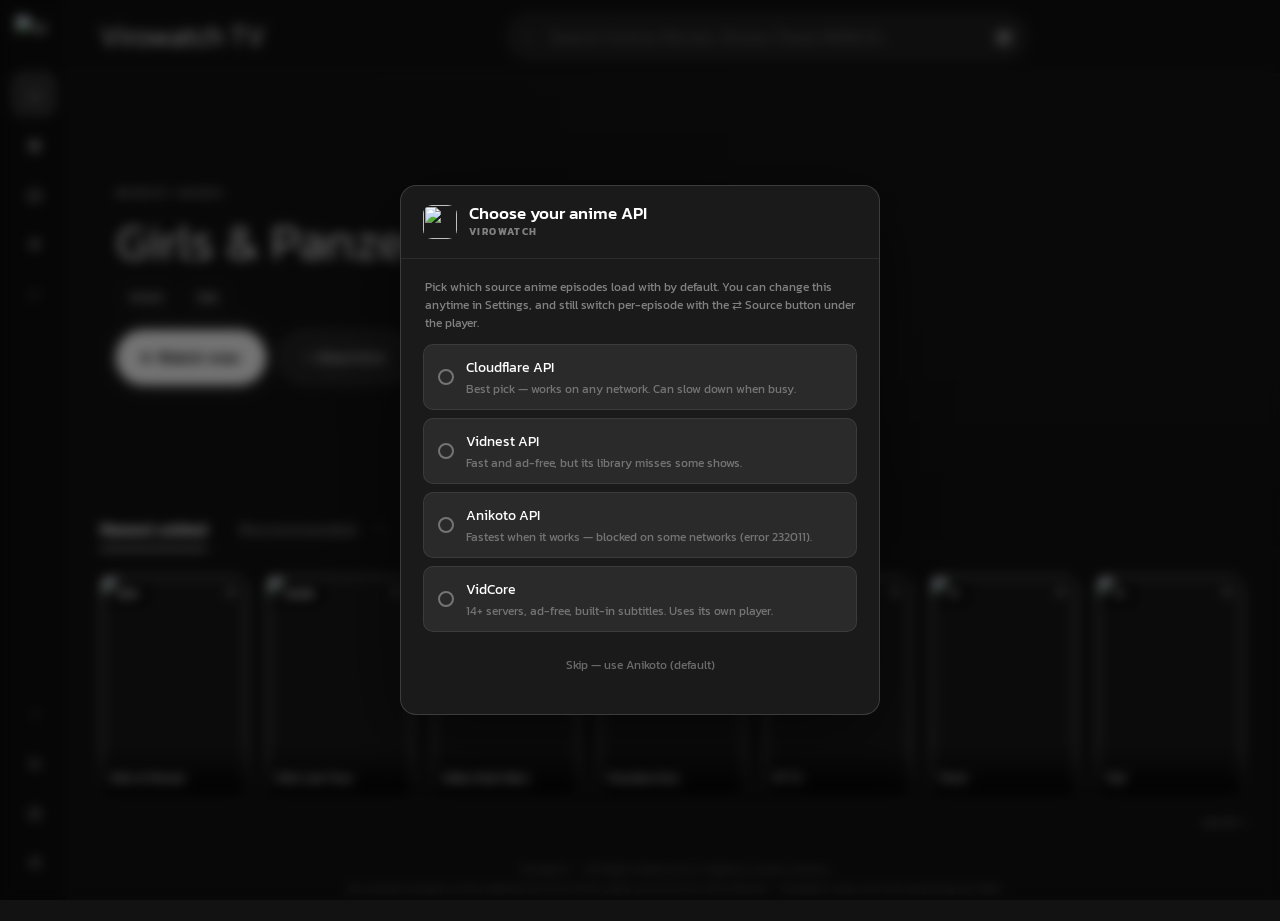
==== tv.html @ f3f5892b "Add files via upload" ====
<!doctype html>
<html lang="en">
    <head>
        <meta charset="UTF-8" />
        <meta name="referrer" content="no-referrer" />
        <meta name="viewport" content="width=device-width, initial-scale=1.0" />
        <title>Virowatch TV</title>
        <meta name="description" content="Watch anime, movies, and shows free — no signup. Stream everything in one place." />
        <meta property="og:type" content="website" />
        <meta property="og:site_name" content="Virowatch" />
        <meta property="og:title" content="Virowatch TV" />
        <meta property="og:description" content="Watch anime, movies, and shows free — no signup. Stream everything in one place." />
        <meta property="og:image" content="https://i.ibb.co/HfcvRBMD/virowatch-discord-icon-512.png" />
        <meta property="og:url" content="https://virowatch.ddns.net/" />
        <meta name="theme-color" content="#121212" />
        <meta name="twitter:card" content="summary" />
        <meta name="twitter:title" content="Virowatch TV" />
        <meta name="twitter:description" content="Watch anime, movies, and shows free — no signup. Stream everything in one place." />
        <meta name="twitter:image" content="https://i.ibb.co/HfcvRBMD/virowatch-discord-icon-512.png" />
        <link rel="icon" href="https://i.ibb.co/HfcvRBMD/virowatch-discord-icon-512.png" />
        <link id="themeStylesheet" rel="stylesheet" href="virostyle.css" />
        <link rel="stylesheet" href="stylegui.css?v=8" />
        <script>
            (function () {
                var link = document.getElementById("themeStylesheet");
                if (!link) return;
                // TV build: desktop styles only — mobile variants make no sense
                // on a TV, and "auto" must never pick the mobile stylesheet.
                var THEME_HREF = {
                    auto: null,
                    "desktop-dark": "virostyle.css",
                    "desktop-light": "virostyle-light.css",
                    "mobile-dark": "virostyle.css",
                    "mobile-light": "virostyle-light.css",
                };
                function resolveHref(key) {
                    if (key === "auto") return "virostyle.css";
                    // If it's a built-in key, map it to the file. Otherwise, treat it as a custom file path from the Style GUI.
                    return THEME_HREF[key] !== undefined
                        ? THEME_HREF[key]
                        : key;
                }
                var saved = localStorage.getItem("theme");
                if (!saved) {
                    saved = "auto";
                    localStorage.setItem("theme", saved);
                }
                link.href = resolveHref(saved);
                // Home UI reads this to pick light/dark design tokens
                document.documentElement.setAttribute(
                    "data-vw-theme",
                    link.getAttribute("href") || "",
                );
                // TV build: remote navigation is the only mode — no detection
                // popup, no session-only auto-detection. tv-nav.js reads this.
                localStorage.setItem("vw_tv", "1");
            })();
        </script>
        <link
            rel="icon"
            href="https://i.ibb.co/HfcvRBMD/virowatch-discord-icon-512.png"
            type="image/png"
        />
        <link
            href="https://fonts.googleapis.com/css2?family=Kanit:wght@100;300;400;500;700&family=Rajdhani:wght@300;500;700&display=swap"
            rel="stylesheet"
        />
        <link rel="stylesheet" href="virohome.css?v=13" />
        <link rel="stylesheet" href="custom-player.css?v=4" />
        <link rel="stylesheet" href="vitv.css" />
    </head>
    <body class="vw-tv">
        <!-- ── Settings popup (replaces the old slide-in sidebar) ── -->
        <div id="vwSettings" class="vws-overlay" aria-hidden="true">
            <div
                class="vws-modal"
                role="dialog"
                aria-modal="true"
                aria-label="Settings"
            >
                <div class="vws-header">
                    <img
                        src="https://i.ibb.co/HfcvRBMD/virowatch-discord-icon-512.png"
                        alt=""
                        class="vws-logo"
                    />
                    <div>
                        <div class="vws-title">Settings</div>
                        <div class="vws-sub">Virowatch</div>
                    </div>
                    <button
                        id="vwSettingsClose"
                        type="button"
                        class="vws-close"
                        aria-label="Close"
                    >
                        ×
                    </button>
                </div>
                <nav class="vws-body" id="vwSettingsNav">
                    <div class="vws-section">
                        <span class="app-sidebar-theme-label"
                            >🎨 Appearance</span
                        >
                        <div class="sg-search-wrap">
                            <svg
                                class="sg-search-icon"
                                viewBox="0 0 20 20"
                                fill="none"
                                xmlns="http://www.w3.org/2000/svg"
                            >
                                <circle
                                    cx="8.5"
                                    cy="8.5"
                                    r="5.5"
                                    stroke="currentColor"
                                    stroke-width="1.6"
                                />
                                <line
                                    x1="13"
                                    y1="13"
                                    x2="16.5"
                                    y2="16.5"
                                    stroke="currentColor"
                                    stroke-width="1.6"
                                    stroke-linecap="round"
                                />
                            </svg>
                            <input
                                type="text"
                                id="sgSearch"
                                class="sg-search"
                                placeholder="Search styles…"
                                autocomplete="off"
                                spellcheck="false"
                            />
                        </div>
                        <div id="sgGrid" class="sg-grid"></div>
                    </div>
                    <div class="vws-section">
                        <span class="app-sidebar-theme-label">Custom CSS</span>
                        <input
                            type="file"
                            id="app-custom-css-file"
                            accept=".css,text/css"
                            class="app-custom-css-file-input"
                            hidden
                        />
                        <button
                            type="button"
                            id="app-import-css-btn"
                            class="app-sidebar-import-btn"
                        >
                            Import CSS file
                        </button>
                        <div
                            id="app-custom-css-list"
                            class="app-sidebar-custom-list"
                        ></div>
                    </div>
                    <div class="vws-section">
                        <span class="app-sidebar-theme-label"
                            >▶ Anime API</span
                        >
                        <div class="vws-api-hint">
                            Which source anime episodes load with by default.
                            You can still switch per-episode with the buttons
                            under the player.
                        </div>
                        <div class="vws-api-list" id="vwApiList">
                            <button
                                type="button"
                                class="vws-api-opt"
                                data-api="cloudflare"
                            >
                                <span class="vws-api-radio"></span>
                                <span class="vws-api-text">
                                    <span class="vws-api-name"
                                        >Cloudflare API</span
                                    >
                                    <span class="vws-api-desc"
                                        >Best pick — works on any network. Can
                                        slow down when busy.</span
                                    >
                                </span>
                            </button>
                            <button
                                type="button"
                                class="vws-api-opt"
                                data-api="vidnest"
                            >
                                <span class="vws-api-radio"></span>
                                <span class="vws-api-text">
                                    <span class="vws-api-name"
                                        >Vidnest API</span
                                    >
                                    <span class="vws-api-desc"
                                        >Fast and ad-free, but its library
                                        misses some shows.</span
                                    >
                                </span>
                            </button>
                            <button
                                type="button"
                                class="vws-api-opt"
                                data-api="anikoto"
                            >
                                <span class="vws-api-radio"></span>
                                <span class="vws-api-text">
                                    <span class="vws-api-name"
                                        >Anikoto API</span
                                    >
                                    <span class="vws-api-desc"
                                        >Fastest when it works — blocked on
                                        some networks (error 232011).</span
                                    >
                                </span>
                            </button>
                        </div>
                    </div>
                    <div class="vws-section">
                        <span class="app-sidebar-theme-label"
                            >📡 Live sports</span
                        >
                        <label class="vws-toggle-row" for="pitsportAutoToggle">
                            <span class="vws-toggle-text">
                                <span class="vws-toggle-title"
                                    >Auto-load PitSport</span
                                >
                                <span class="vws-toggle-sub"
                                    >Fetch live sports on startup. Off = loads
                                    the first time you open PitSport
                                    Live.</span
                                >
                            </span>
                            <input
                                type="checkbox"
                                id="pitsportAutoToggle"
                                class="vws-switch"
                            />
                        </label>
                    </div>
                    <div class="vws-section">
                        <span class="app-sidebar-theme-label"
                            >▸ Continue watching</span
                        >
                        <label class="vws-toggle-row" for="cwCountInput">
                            <span class="vws-toggle-text">
                                <span class="vws-toggle-title"
                                    >Items in the rail</span
                                >
                                <span class="vws-toggle-sub"
                                    >How many Continue watching entries the
                                    left rail shows. Default is
                                    3.</span
                                >
                            </span>
                            <input
                                type="number"
                                id="cwCountInput"
                                class="vws-num"
                                min="1"
                                step="1"
                            />
                        </label>
                        <label class="vws-toggle-row" for="autoResumeToggle">
                            <span class="vws-toggle-text">
                                <span class="vws-toggle-title"
                                    >Resume where you left off</span
                                >
                                <span class="vws-toggle-sub"
                                    >Opening a title you've watched before
                                    (search, grids, watchlist) jumps straight
                                    back to your last episode instead of
                                    episode 1.</span
                                >
                            </span>
                            <input
                                type="checkbox"
                                id="autoResumeToggle"
                                class="vws-switch"
                            />
                        </label>
                    </div>
                    <div class="vws-section">
                        <span class="app-sidebar-theme-label"
                            >⚗️ Experimental</span
                        >
                        <label class="vws-toggle-row" for="epGridToggle">
                            <span class="vws-toggle-text">
                                <span class="vws-toggle-title"
                                    >Episode block grid</span
                                >
                                <span class="vws-toggle-sub"
                                    >Shows with 30+ episodes show episodes as
                                    #1 #2… blocks instead of names, so you can
                                    jump to a specific one faster.
                                    Experimental.</span
                                >
                            </span>
                            <input
                                type="checkbox"
                                id="epGridToggle"
                                class="vws-switch"
                            />
                        </label>
                    </div>
                    <div class="vws-section">
                        <span class="app-sidebar-theme-label"
                            >📺 TV mode</span
                        >
                        <label class="vws-toggle-row" for="tvModeToggle">
                            <span class="vws-toggle-text">
                                <span class="vws-toggle-title"
                                    >Remote navigation (TV / console)</span
                                >
                                <span class="vws-toggle-sub"
                                    >Arrows move the highlight, OK selects.
                                    Hold any button ~4 seconds to reset back
                                    to the home page if you get stuck.</span
                                >
                            </span>
                            <input
                                type="checkbox"
                                id="tvModeToggle"
                                class="vws-switch"
                            />
                        </label>
                    </div>
                    <div class="vws-section">
                        <span class="app-sidebar-theme-label">Links</span>
                        <a
                            href="https://discord.gg/jdKvsPWNme"
                            target="_blank"
                            rel="noopener"
                            class="app-sidebar-import-btn app-sidebar-content-request"
                        >
                            <span
                                class="app-sidebar-btn-icon"
                                aria-hidden="true"
                            >
                                <img
                                    src="https://i.ibb.co/HfcvRBMD/virowatch-discord-icon-512.png"
                                    alt=""
                                />
                            </span>
                            <span class="app-sidebar-btn-text"
                                >Content Request</span
                            >
                        </a>
                        <button
                            onclick="refreshPage()"
                            type="button"
                            class="app-sidebar-import-btn"
                        >
                            Hard Refresh
                        </button>
                        <div class="bottom-text">
                            Press if New Content doesnt show up
                        </div>
                        <script>
                            function refreshPage() {
                                window.location.reload(true);
                            }
                        </script>
                    </div>
                    <div class="vws-section vws-legal">
                        <span class="app-sidebar-theme-label"
                            >⚖ Legal &amp; contact</span
                        >
                        <p class="vws-legal-text">
                            Virowatch does not host, own, upload or store any
                            of the content shown on this site. All media is
                            provided and hosted by third-party services, and
                            all metadata (titles, posters, descriptions) comes
                            from public APIs such as AniList and TMDB.
                            Virowatch has no control over, and assumes no
                            responsibility for, content hosted by those
                            third parties.
                        </p>
                        <p class="vws-legal-text">
                            Copyright holders: if you believe content
                            accessible through this site infringes your
                            rights and want it removed (DMCA / takedown
                            requests), or for any other legal inquiry,
                            contact us and we will respond as soon as
                            possible.
                        </p>
                        <a
                            href="mailto:Virowatch19@inbox.lv?subject=Takedown%20request"
                            class="app-sidebar-import-btn vws-legal-mail"
                        >
                            <span
                                class="app-sidebar-btn-icon"
                                aria-hidden="true"
                            >✉</span
                            >
                            <span class="app-sidebar-btn-text"
                                >Virowatch19@inbox.lv</span
                            >
                        </a>
                        <div class="bottom-text">
                            Takedown &amp; copyright contact — include the
                            title and a link to the content in question.
                        </div>
                    </div>
                    <!-- watchlist.js appends its Watchlist section here -->
                </nav>
            </div>
        </div>

        <!-- ── Slim rail — hover to expand; continue watching lives here ── -->
        <nav class="rail">
            <div class="rail-brand" id="railBrand">
                <img
                    src="https://i.ibb.co/HfcvRBMD/virowatch-discord-icon-512.png"
                    alt="Virowatch"
                />
                <span class="rail-label">Virowatch</span>
            </div>
            <button
                class="rail-item active"
                id="railHomeBtn"
                data-rail-id="home"
                type="button"
                title="Home"
            >
                <span class="icon">⌂</span
                ><span class="rail-label">Home</span>
            </button>
            <button
                class="rail-item"
                data-cat="lunora"
                type="button"
                title="Movies"
            >
                <span class="icon">▣</span
                ><span class="rail-label">Movies</span>
            </button>
            <button
                class="rail-item"
                data-cat="shows"
                type="button"
                title="TV Shows"
            >
                <span class="icon">▤</span
                ><span class="rail-label">TV Shows</span>
            </button>
            <button
                class="rail-item"
                data-cat="anime"
                type="button"
                title="Anime"
            >
                <span class="icon">❋</span
                ><span class="rail-label">Anime</span>
            </button>
            <button
                class="rail-item"
                id="railWatchlistBtn"
                data-rail-id="watchlist"
                type="button"
                title="Watchlist"
            >
                <span class="icon">✓</span
                ><span class="rail-label">Watchlist</span>
            </button>

            <!-- continue watching (filled by virohome.js) -->
            <div class="rail-cw" id="railCw" style="display: none">
                <div class="rail-cw-head">
                    <span class="rail-label">Continue watching</span>
                    <span class="collapsed-icon">▶</span>
                </div>
                <div class="rail-cw-items" id="railCwItems"></div>
            </div>

            <div class="rail-spacer"></div>
            <button
                class="rail-item"
                id="railAniListBtn"
                type="button"
                title="AniList account"
            >
                <span class="icon" id="railAniListIcon">◍</span
                ><span class="rail-label" id="railAniListLabel">AniList</span>
            </button>
            <button
                class="rail-item"
                id="railSettingsBtn"
                type="button"
                title="Settings &amp; themes"
            >
                <span class="icon">⚙</span
                ><span class="rail-label">Settings &amp; themes</span>
            </button>
        </nav>

        <div class="main">
            <!-- ── Sticky header ── -->
            <header class="header">
                <span class="brand" id="headerBrand">Virowatch TV</span>
                <div class="search-area">
                    <div class="search-field">
                        <span class="glass">⌕</span>
                        <input
                            type="text"
                            id="searchInput"
                            placeholder="Search Anime, Movies, Shows, Paste IMDB ID..."
                        />
                        <button
                            id="searchClear"
                            class="search-clear-btn"
                            type="button"
                            aria-label="Clear search"
                        >
                            ×
                        </button>
                    </div>
                </div>
            </header>

            <!-- ── Home: hero (featured = newest #1) + newest grid + live sports ── -->
            <div id="hero">
                <section class="hero" id="heroBanner">
                    <div class="hero-art" id="heroArt"></div>
                    <div class="hero-scrim"></div>
                    <div class="hero-content">
                        <span class="hero-kicker">Newest added</span>
                        <h1 class="hero-title" id="heroTitle"></h1>
                        <div class="hero-tags" id="heroTags"></div>
                        <div class="hero-actions">
                            <button
                                class="btn-primary"
                                id="heroWatchBtn"
                                type="button"
                            >
                                ▶ Watch now
                            </button>
                            <button
                                class="btn-ghost"
                                id="heroWlBtn"
                                type="button"
                            >
                                + Watchlist
                            </button>
                        </div>
                    </div>
                </section>

                <div class="home-toggle" id="homeToggle">
                    <button type="button" class="home-tab active" data-tab="newest">Newest added</button>
                    <button type="button" class="home-tab" data-tab="recommended">Recommended</button>
                </div>
                <div class="home-slider" id="homeSlider">
                    <section class="home-section newest-section" data-panel="newest">
                        <div id="newestAddedList" class="poster-grid"></div>
                    </section>
                    <section class="home-section recommended-section" data-panel="recommended">
                        <div id="recommendedList" class="poster-grid">
                            <p style="grid-column:1/-1;text-align:center;padding:40px 0;opacity:.45;">Recommendation engine coming next — your watchlist + history will power it.</p>
                        </div>
                    </section>
                </div>
                <div style="display:flex;justify-content:flex-end;padding:8px 32px 0;">
                    <a class="more" id="newestSeeAll" style="font-size:12px;color:var(--vw-muted);cursor:pointer;">see all →</a>
                </div>

                <!-- Airing soon strip (filled by airing.js from AniList) -->
                <section
                    class="sports airing"
                    id="airingStrip"
                    style="display: none"
                ></section>

                <!-- Live sports strip (filled by virohome.js from PitSport) -->
                <section
                    class="sports"
                    id="sportsStrip"
                    style="display: none"
                ></section>
            </div>

            <div
                id="categoryNavBar"
                class="category-nav-bar"
                style="display: none"
            >
                <button class="cat-nav-btn" data-cat="lunora">Movies</button>
                <button class="cat-nav-btn" data-cat="shows">TV Shows</button>
                <button class="cat-nav-btn" data-cat="anime">Anime</button>
            </div>

            <div
                class="movie-list-wrapper"
                id="movieListWrapper"
                style="display: none"
            >
                <div class="movie-list" id="movieList"></div>
            </div>

            <div
                class="episode-container"
                id="episodeContainer"
                style="display: none"
            >
                <!-- Modal header: back · title · dubbed -->
                <div class="modal-header">
                    <a href="#" class="modal-back-btn" id="backToCategory"
                        >← Back</a
                    >
                    <span id="nowPlayingTitle" class="modal-title"></span>
                    <div class="modal-header-actions">
                        <a
                            href="#"
                            class="button"
                            id="popOutBtn"
                            title="Pop out — keep watching in a floating window while you browse"
                            >⧉ Pop out</a
                        >
                        <a href="#" class="button dubbed-toggle">Dubbed</a>
                    </div>
                </div>
                <!-- Modal body: video player + episode sidebar -->
                <div class="modal-body">
                    <div class="player">
                        <div id="videoSpinner" class="spinner"></div>
                        <iframe
                            id="videoPlayer"
                            src="about:blank"
                            allowfullscreen
                            allow="autoplay; fullscreen; encrypted-media; picture-in-picture"
                            class="fade-out"
                        ></iframe>
                        <div class="player-controls">
                            <a href="#" class="button" id="prevEpisode"
                                >← Prev</a
                            >
                            <a href="#" class="button" id="nextEpisode"
                                >Next →</a
                            >
                            <div id="downloadContainer"></div>
                        </div>
                    </div>
                    <div class="sidebar" id="episodeSidebar">
                        <div id="seasonSelectorContainer"></div>
                        <div id="episodeListContainer"></div>
                    </div>
                </div>
            </div>

            <!-- ── Footer disclaimer ── -->
            <footer class="footer">
                Virowatch — All Rights Reserved to Original content Authors<br />All
                content hosted on this website are from third-party sources
                from the internet - Virowatch does not host anything by itself.
            </footer>
        </div>

        <script src="pitsport-live.js?v=3"></script>
        <script src="stylegui.js"></script>
        <script src="shows.js"></script>
        <script src="anime.js"></script>
        <script src="lunora-loader.js"></script>
        <script src="recommendations.js?v=1"></script>
        <script src="content.js?v=18"></script>
        <script src="custom-player-ui.js?v=7"></script>
        <script src="anikoto-loader.js?v=10"></script>
        <script src="vidnest-loader.js?v=14"></script>
        <script src="megaplay-backup.js?v=25"></script>
        <script src="popout-player.js?v=1"></script>
        <script src="deeplink.js" defer></script>
        <script src="iptv.js?v=3"></script>
        <script src="rumble-party.js?v=1"></script>
        <script src="sidebar.js?v=5"></script>
        <script src="anime-api.js?v=5"></script>
        <script src="rumble-source.js?v=1"></script>
        <script src="watchlist.js?v=4"></script>
        <script src="anilist.js?v=4"></script>
        <script src="virohome.js?v=7"></script>
        <script src="hover-info.js?v=2"></script>
        <script src="airing.js?v=4"></script>
        <script src="randomizer.js?v=4"></script>
        <script src="history.js?v=1"></script>
        <script src="watchparty.js?v=4"></script>
        <script src="comments.js?v=8"></script>
        <script src="social.js?v=17"></script>
        <script src="tv-nav.js?v=6"></script>
    </body>
</html>
---- virostyle.css ----
﻿/* === Virowatch Desktop - Dark mode (Restored Colors) === */
.bottom-text {
    margin-bottom: 20px;
    text-align: center;
    opacity: 0.7;
    font-size: 14px;
}
* {
    margin: 0;
    padding: 0;
    box-sizing: border-box;
    font-family: "Kanit", sans-serif;
}

body {
    background-color: #121212;
    color: #eaeaea;
    overflow-x: hidden;
    line-height: 1.6;
}

/* === Scrollbar Styling === */
::-webkit-scrollbar {
    width: 8px;
    height: 8px;
}
::-webkit-scrollbar-thumb {
    background: #555;
    border-radius: 4px;
}
::-webkit-scrollbar-track {
    background: #1a1a1a;
}

.episode-container {
    overflow: visible;
}

/* === Category Nav Bar === */
.category-nav-bar {
    display: flex;
    gap: 8px;
    flex-wrap: wrap;
    margin-bottom: 16px;
}
.cat-nav-btn {
    padding: 7px 18px;
    border-radius: 99px;
    border: 1px solid rgba(255, 255, 255, 0.1);
    background: rgba(255, 255, 255, 0.05);
    color: rgba(255, 255, 255, 0.65);
    font-family: "Kanit", sans-serif;
    font-size: 0.88rem;
    font-weight: 400;
    cursor: pointer;
    transition:
        background 0.2s ease,
        color 0.2s ease,
        border-color 0.2s ease;
    -webkit-tap-highlight-color: transparent;
}
.cat-nav-btn:hover {
    background: rgba(255, 255, 255, 0.1);
    color: #ffffff;
}
.cat-nav-btn.active {
    background: rgba(255, 255, 255, 0.15);
    border-color: rgba(255, 255, 255, 0.3);
    color: #ffffff;
    font-weight: 500;
}

.movie-list-wrapper {
    margin-bottom: 20px;
    position: relative;
    z-index: 2;
}

.movie-list {
    display: grid;
    grid-template-columns: repeat(auto-fill, minmax(130px, 1fr));
    gap: 14px;
    padding: 5px 0;
}

.movie-item {
    width: 100%;
    height: auto;
    aspect-ratio: 2/3;
    background-color: #1f1f1f;
    border-radius: 12px;
    box-shadow: 0 4px 10px rgba(0, 0, 0, 0.4);
    overflow: hidden;
    cursor: pointer;
    position: relative;
    transition:
        transform 0.25s ease,
        box-shadow 0.3s ease;
    border: 1px solid #1f1f1f;
}
.movie-item:hover {
    transform: scale(1.07);
    box-shadow: 0 6px 18px rgba(0, 0, 0, 0.6);
}
.movie-item img {
    width: 100%;
    height: 100%;
    object-fit: cover;
    border-radius: 12px;
    transition: opacity 0.3s ease;
}
.movie-item p {
    position: absolute;
    bottom: 0;
    width: 100%;
    background: rgba(0, 0, 0, 0.65);
    font-size: 0.85rem;
    font-weight: 300;
    color: #eee;
    text-align: center;
    padding: 6px 4px;
    border-radius: 0 0 12px 12px;
    backdrop-filter: blur(3px);
}

/* === Episode Modal === */
.episode-container {
    position: fixed;
    inset: 0;
    z-index: 200;
    background: #121212;
    display: flex;
    flex-direction: column;
    overflow: hidden;
}
body.modal-open {
    overflow: hidden;
}

.modal-header {
    display: flex;
    align-items: center;
    gap: 12px;
    padding: 10px 16px;
    background: rgba(26, 26, 26, 0.85);
    border-bottom: 1px solid rgba(255, 255, 255, 0.08);
    flex-shrink: 0;
    backdrop-filter: blur(8px);
    -webkit-backdrop-filter: blur(8px);
}
.modal-back-btn {
    flex-shrink: 0;
    padding: 7px 14px;
    border-radius: 8px;
    background: #1a1a1a;
    border: 1px solid #333;
    color: #eee;
    font-family: "Kanit", sans-serif;
    font-size: 0.88rem;
    text-decoration: none;
    cursor: pointer;
    transition: background 0.2s;
    -webkit-tap-highlight-color: transparent;
}
.modal-back-btn:hover {
    background: #333;
}
.modal-title {
    flex: 1;
    font-family: "Kanit", sans-serif;
    font-size: 1rem;
    font-weight: 500;
    color: #eee;
    white-space: nowrap;
    overflow: hidden;
    text-overflow: ellipsis;
}
.modal-header-actions {
    flex-shrink: 0;
    display: flex;
    gap: 8px;
}
.modal-body {
    flex: 1;
    display: flex;
    overflow: hidden;
    min-height: 0;
}
.sidebar {
    width: 260px;
    flex-shrink: 0;
    overflow-y: auto;
    background: #2b2b2b;
    border-left: 1px solid rgba(255, 255, 255, 0.08);
    padding: 12px;
}
.episode {
    padding: 10px;
    border-radius: 5px;
    margin-bottom: 10px;
    background: #1a1a1a;
    cursor: pointer;
    transition: all 0.3s ease;
    border: 1px solid #333;
    color: #eee;
}
.episode:hover {
    transform: scale(1.03);
    background-color: #3b3b3b;
}
.episode.active {
    background: #444;
}

/* === Player Container === */
.player {
    flex: 1;
    background: #000;
    display: flex;
    flex-direction: column;
    min-width: 0;
    position: relative;
}

iframe#videoPlayer {
    flex: 1;
    width: 100%;
    min-height: 200px;
    border: none;
    background-color: #000;
    transition: opacity 0.3s ease;
}

.spinner {
    position: absolute;
    top: 40%;
    left: 50%;
    transform: translate(-50%, -50%);
    width: 60px;
    height: 60px;
    border: 6px solid #555;
    border-top-color: #ccc;
    border-radius: 50%;
    animation: spin 1s linear infinite;
    display: none;
    z-index: 10;
}

/* === Player Controls Bar === */
.player-controls {
    flex-shrink: 0;
    display: flex;
    align-items: center;
    gap: 8px;
    padding: 10px 14px;
    background: rgba(0, 0, 0, 0.2);
    border-top: 1px solid rgba(255, 255, 255, 0.08);
    flex-wrap: wrap;
    position: relative;
    z-index: 11;
}

.button {
    padding: 10px 20px;
    border-radius: 25px;
    background: linear-gradient(145deg, #2b2b2b, #1e1e1e);
    color: #eaeaea;
    font-size: 1rem;
    text-decoration: none;
    border: none;
    transition: all 0.3s ease;
    cursor: pointer;
    box-shadow: 0 2px 6px rgba(0, 0, 0, 0.4);
}
.button:hover {
    background: #3a3a3a;
    transform: translateY(-2px);
}
.button.dubbed-toggle.active {
    background: #666;
    color: white;
    font-weight: bold;
}

#downloadContainer {
    display: flex;
    justify-content: center;
    gap: 10px;
    flex-wrap: wrap;
    margin-top: 15px;
    width: 100%;
}

.fade-out {
    opacity: 0;
    transition: opacity 0.3s ease;
}
.fade-transition {
    opacity: 0;
    transition: opacity 0.3s ease;
}
.fade-transition.show {
    opacity: 1;
}

@keyframes spin {
    100% {
        transform: translate(-50%, -50%) rotate(360deg);
    }
}
@keyframes fadeInUp {
    from {
        opacity: 0;
        transform: translateY(15px);
    }
    to {
        opacity: 1;
        transform: translateY(0);
    }
}
.section-animate {
    animation: fadeInUp 0.6s ease forwards;
}

@media (max-width: 768px) {
    .movie-list {
        grid-template-columns: repeat(auto-fill, minmax(100px, 1fr));
        gap: 10px;
    }
    .modal-body {
        flex-direction: column;
    }
    .sidebar {
        width: 100%;
        border-left: none;
        border-top: 1px solid rgba(255, 255, 255, 0.08);
        max-height: 180px;
        flex-shrink: 0;
    }
    .modal-header {
        padding: 8px 12px;
        gap: 8px;
    }
    .modal-title {
        font-size: 0.88rem;
    }
    .modal-back-btn {
        padding: 5px 10px;
        font-size: 0.82rem;
    }
    .player-controls {
        padding: 8px 10px;
        gap: 6px;
    }
}

html {
    scroll-behavior: smooth;
}
p,
span,
label,
button,
input,
textarea,
div,
h1,
h2,
h3,
h4,
h5,
h6 {
    word-wrap: break-word;
    overflow-wrap: break-word;
    white-space: normal;
}

#seasonSelector, #epRangeSelector {
    background: #1a1a1a;
    color: #eaeaea;
    font-weight: 300;
    border: none;
    border-radius: 10px;
    padding: 10px 14px;
    margin-bottom: 10px;
    width: 100%;
    font-size: 1rem;
    box-sizing: border-box;
    cursor: pointer;
    transition:
        background-color 0.3s ease,
        transform 0.2s ease;
    box-shadow: 0 2px 8px rgba(0, 0, 0, 0.5);
}
#seasonSelector:hover, #epRangeSelector:hover,
#seasonSelector:focus, #epRangeSelector:focus {
    background-color: #333;
    outline: none;
    transform: scale(1.02);
}

/* full-screen modal — height constraints removed */
.movie-item,
.button,
.episode,
#seasonSelector, #epRangeSelector {
    opacity: 0;
    animation: simpleAppear 0.8s ease-out forwards;
    transition: all 0.2s cubic-bezier(0.165, 0.84, 0.44, 1);
}
@keyframes simpleAppear {
    from {
        opacity: 0;
    }
    to {
        opacity: 1;
    }
}

/* =====================================================
   VIROWATCH CSS PATCH — add to ALL theme CSS files
   These replace the inline styles removed from the HTML
   ===================================================== */
---- stylegui.css ----
/* ═══════════════════════════════════════════════════════════════════
   Virowatch Settings popup + Style GUI — v4.0
   Centered modal (replaces the old slide-in sidebar); the style list
   is a searchable grid inside it. Colors come from the --vw-* tokens
   defined in virohome.css so light/dark themes both work.
   ═══════════════════════════════════════════════════════════════════ */

/* ─── Overlay + modal shell ─────────────────────────────────────────── */
.vws-overlay {
  position: fixed;
  inset: 0;
  z-index: 1000;
  display: flex;
  align-items: center;
  justify-content: center;
  padding: 24px;
  background: rgba(0, 0, 0, 0.55);
  backdrop-filter: blur(6px);
  -webkit-backdrop-filter: blur(6px);
  opacity: 0;
  visibility: hidden;
  transition: opacity 0.25s ease, visibility 0.25s;
}
.vws-overlay.vws-open {
  opacity: 1;
  visibility: visible;
}

.vws-modal {
  width: min(680px, 100%);
  max-height: min(82vh, 760px);
  display: flex;
  flex-direction: column;
  background: var(--vw-panel, #1a1a1a);
  border: 1px solid var(--vw-border-strong, rgba(255, 255, 255, 0.15));
  border-radius: 16px;
  box-shadow: 0 24px 80px rgba(0, 0, 0, 0.5);
  overflow: hidden;
  transform: translateY(14px) scale(0.98);
  transition: transform 0.25s var(--vw-ease, ease);
}
.vws-overlay.vws-open .vws-modal {
  transform: none;
}

/* ─── Header ────────────────────────────────────────────────────────── */
.vws-header {
  display: flex;
  align-items: center;
  gap: 12px;
  padding: 18px 22px;
  border-bottom: 1px solid var(--vw-border, rgba(255, 255, 255, 0.08));
  flex-shrink: 0;
}
.vws-logo {
  width: 34px;
  height: 34px;
  border-radius: 9px;
  object-fit: cover;
}
.vws-title {
  font-size: 1.05rem;
  font-weight: 500;
  color: var(--vw-text-strong, #fff);
  line-height: 1.2;
}
.vws-sub {
  font-size: 0.62rem;
  font-weight: 700;
  letter-spacing: 0.14em;
  text-transform: uppercase;
  color: var(--vw-muted, rgba(255, 255, 255, 0.45));
}
.vws-close {
  margin-left: auto;
  width: 32px;
  height: 32px;
  padding: 0;
  border: 1px solid var(--vw-chip-border, rgba(255, 255, 255, 0.16));
  border-radius: 50%;
  background: var(--vw-chip-bg, rgba(255, 255, 255, 0.08));
  color: var(--vw-text, #eaeaea);
  font-size: 1.15rem;
  line-height: 1;
  cursor: pointer;
  display: flex;
  align-items: center;
  justify-content: center;
  transition: background 0.2s, color 0.2s, border-color 0.2s;
  -webkit-tap-highlight-color: transparent;
}
.vws-close:hover {
  background: var(--vw-hover-strong, rgba(255, 255, 255, 0.14));
  border-color: var(--vw-active-border, rgba(255, 255, 255, 0.2));
  color: var(--vw-text-strong, #fff);
}

/* ─── Scrollable body + sections ────────────────────────────────────── */
.vws-body {
  flex: 1;
  overflow-y: auto;
  overflow-x: hidden;
  padding: 20px 22px 26px;
  scrollbar-width: thin;
  scrollbar-color: var(--vw-border-strong, rgba(255, 255, 255, 0.15)) transparent;
}
.vws-body::-webkit-scrollbar {
  width: 4px;
}
.vws-body::-webkit-scrollbar-thumb {
  background: var(--vw-border-strong, rgba(255, 255, 255, 0.15));
  border-radius: 2px;
}
.vws-section {
  margin-bottom: 14px;
  padding: 16px 16px 18px;
  background: var(--vw-input-bg, rgba(255, 255, 255, 0.04));
  border: 1px solid var(--vw-border, rgba(255, 255, 255, 0.08));
  border-radius: 12px;
  transition: border-color 0.2s ease;
}
.vws-section:hover {
  border-color: var(--vw-border-strong, rgba(255, 255, 255, 0.15));
}
.vws-section:last-child {
  margin-bottom: 0;
}

/* ─── Anime API picker (settings section + first-run popup) ─────────── */
.vws-api-hint {
  margin: 0 0 12px;
  padding: 0 2px;
  font-size: 0.74rem;
  line-height: 1.5;
  color: var(--vw-muted, rgba(255, 255, 255, 0.5));
}
.vws-api-list {
  display: flex;
  flex-direction: column;
  gap: 8px;
}
.vws-api-opt {
  display: flex;
  align-items: center;
  gap: 12px;
  width: 100%;
  padding: 12px 14px;
  background: var(--vw-input-bg, rgba(255, 255, 255, 0.05));
  border: 1px solid var(--vw-border, rgba(255, 255, 255, 0.1));
  border-radius: 10px;
  color: inherit;
  font: inherit;
  text-align: left;
  cursor: pointer;
  transition: background 0.18s ease, border-color 0.18s ease;
  -webkit-tap-highlight-color: transparent;
}
.vws-api-opt:hover {
  background: var(--vw-hover-strong, rgba(255, 255, 255, 0.1));
  border-color: var(--vw-border-strong, rgba(255, 255, 255, 0.18));
}
.vws-api-radio {
  flex-shrink: 0;
  width: 16px;
  height: 16px;
  border-radius: 50%;
  border: 2px solid var(--vw-muted-2, rgba(255, 255, 255, 0.35));
  position: relative;
  transition: border-color 0.15s ease;
}
.vws-api-opt.vws-api-active {
  background: var(--vw-hover-strong, rgba(255, 255, 255, 0.1));
  border-color: var(--vw-accent-bg, #e5e7eb);
}
.vws-api-opt.vws-api-active .vws-api-radio {
  border-color: var(--vw-accent-bg, #e5e7eb);
}
.vws-api-opt.vws-api-active .vws-api-radio::after {
  content: "";
  position: absolute;
  inset: 2px;
  border-radius: 50%;
  background: var(--vw-accent-bg, #e5e7eb);
}
.vws-api-text {
  flex: 1;
  min-width: 0;
  display: flex;
  flex-direction: column;
  gap: 2px;
}
.vws-api-name {
  font-size: 0.85rem;
  color: var(--vw-text-strong, rgba(255, 255, 255, 0.92));
}
.vws-api-desc {
  font-size: 0.72rem;
  line-height: 1.4;
  color: var(--vw-muted-2, rgba(255, 255, 255, 0.4));
}
/* First-run variant: narrower modal, borderless option cards sit on the
   modal background directly (no .vws-section card around them). */
.vws-api-modal {
  width: min(480px, 100%);
  max-height: min(88vh, 640px);
}
.vws-api-skip {
  display: block;
  width: 100%;
  margin-top: 12px;
  padding: 9px 12px;
  background: none;
  border: none;
  border-radius: 8px;
  color: var(--vw-muted-2, rgba(255, 255, 255, 0.35));
  font: inherit;
  font-size: 0.74rem;
  text-align: center;
  cursor: pointer;
  transition: color 0.15s ease;
}
.vws-api-skip:hover {
  color: var(--vw-text, #eaeaea);
}

/* ─── Legal & contact section ───────────────────────────────────────── */
.vws-legal-text {
  margin: 0 0 10px;
  font-size: 0.74rem;
  line-height: 1.55;
  color: var(--vw-muted, rgba(255, 255, 255, 0.5));
}
.vws-legal-mail {
  text-decoration: none;
}
.vws-legal-mail .app-sidebar-btn-icon {
  font-size: 0.95rem;
  line-height: 1;
}
/* Watchlist section injected by watchlist.js — match the card look */
.vws-body .app-sidebar-custom-section {
  margin-top: 14px;
  padding: 16px 16px 18px;
  background: var(--vw-input-bg, rgba(255, 255, 255, 0.04));
  border: 1px solid var(--vw-border, rgba(255, 255, 255, 0.08));
  border-radius: 12px;
}

/* ─── Section label (shared with the injected Watchlist section) ───── */
.app-sidebar-theme-label {
  display: flex;
  align-items: center;
  gap: 6px;
  padding: 0 2px 10px;
  font-family: "Kanit", sans-serif;
  font-size: 0.66rem;
  font-weight: 700;
  letter-spacing: 0.12em;
  text-transform: uppercase;
  color: var(--vw-muted-2, rgba(255, 255, 255, 0.35));
}

/* ─── Toggle rows (e.g. PitSport auto-load) ─────────────────────────── */
.vws-toggle-row {
  display: flex;
  align-items: center;
  gap: 14px;
  cursor: pointer;
  padding: 2px 2px 0;
}
.vws-toggle-text {
  flex: 1;
  min-width: 0;
  display: flex;
  flex-direction: column;
  gap: 3px;
}
.vws-toggle-title {
  font-size: 0.85rem;
  color: var(--vw-text-strong, rgba(255, 255, 255, 0.92));
}
.vws-toggle-sub {
  font-size: 0.72rem;
  line-height: 1.35;
  color: var(--vw-muted-2, rgba(255, 255, 255, 0.35));
}
.vws-switch {
  appearance: none;
  -webkit-appearance: none;
  flex-shrink: 0;
  width: 38px;
  height: 22px;
  border-radius: 11px;
  background: var(--vw-input-bg, rgba(255, 255, 255, 0.07));
  border: 1px solid var(--vw-border-strong, rgba(255, 255, 255, 0.15));
  position: relative;
  cursor: pointer;
  transition: background 0.15s ease;
}
.vws-switch::after {
  content: "";
  position: absolute;
  top: 2px;
  left: 2px;
  width: 16px;
  height: 16px;
  border-radius: 50%;
  background: var(--vw-muted, rgba(255, 255, 255, 0.55));
  transition: transform 0.15s ease, background 0.15s ease;
}
.vws-switch:checked {
  background: var(--vw-accent-bg, #e5e7eb);
  border-color: transparent;
}
.vws-switch:checked::after {
  transform: translateX(16px);
  background: var(--vw-accent-fg, #111);
}

/* ─── Number field (e.g. Continue-watching count) ───────────────────── */
.vws-num {
  flex-shrink: 0;
  width: 58px;
  padding: 6px 8px;
  border-radius: 8px;
  background: var(--vw-input-bg, rgba(255, 255, 255, 0.07));
  border: 1px solid var(--vw-border-strong, rgba(255, 255, 255, 0.15));
  color: var(--vw-text-strong, rgba(255, 255, 255, 0.92));
  font: inherit;
  font-size: 0.85rem;
  text-align: center;
}
.vws-num:focus {
  outline: none;
  border-color: var(--vw-accent-bg, #e5e7eb);
}

/* ─── Style search ──────────────────────────────────────────────────── */
.sg-search-wrap {
  position: relative;
  margin-bottom: 10px;
}
.sg-search-icon {
  position: absolute;
  left: 12px;
  top: 50%;
  transform: translateY(-50%);
  width: 14px;
  height: 14px;
  color: var(--vw-muted-2, rgba(255, 255, 255, 0.35));
  pointer-events: none;
}
.sg-search {
  width: 100%;
  padding: 10px 12px 10px 34px;
  background: var(--vw-input-bg, rgba(255, 255, 255, 0.07));
  border: 1px solid var(--vw-input-border, rgba(255, 255, 255, 0.1));
  border-radius: 99px;
  color: var(--vw-text, #eaeaea);
  font-family: "Kanit", sans-serif;
  font-size: 0.9rem;
  font-weight: 300;
  outline: none;
  box-sizing: border-box;
  transition: background 0.2s, border-color 0.2s;
  -webkit-tap-highlight-color: transparent;
}
.sg-search::placeholder {
  color: var(--vw-faint, rgba(255, 255, 255, 0.3));
}
.sg-search:focus {
  border-color: var(--vw-input-border-focus, rgba(255, 255, 255, 0.3));
}

/* ─── Style list (scrolls inside the section) ───────────────────────── */
.sg-grid {
  display: grid;
  grid-template-columns: repeat(auto-fill, minmax(260px, 1fr));
  gap: 8px;
  max-height: 380px;
  overflow-y: auto;
  overflow-x: hidden;
  padding: 2px;
  scrollbar-width: thin;
  scrollbar-color: var(--vw-border-strong, rgba(255, 255, 255, 0.15)) transparent;
}
.sg-grid::-webkit-scrollbar {
  width: 4px;
}
.sg-grid::-webkit-scrollbar-thumb {
  background: var(--vw-border-strong, rgba(255, 255, 255, 0.15));
  border-radius: 2px;
}

.sg-empty {
  grid-column: 1 / -1;
  padding: 32px 0;
  text-align: center;
  color: var(--vw-faint, rgba(255, 255, 255, 0.3));
  font-family: "Kanit", sans-serif;
  font-size: 0.82rem;
  font-weight: 300;
}

/* ─── Style card ────────────────────────────────────────────────────── */
.sg-card {
  background: var(--vw-chip-bg, rgba(255, 255, 255, 0.08));
  border: 1px solid var(--vw-border, rgba(255, 255, 255, 0.08));
  border-radius: 10px;
  padding: 10px 12px;
  cursor: default;
  transition: background 0.2s, border-color 0.2s;
  -webkit-tap-highlight-color: transparent;
}
.sg-card:hover {
  background: var(--vw-hover, rgba(255, 255, 255, 0.1));
  border-color: var(--vw-border-strong, rgba(255, 255, 255, 0.15));
}
.sg-card--active {
  background: var(--vw-hover-strong, rgba(255, 255, 255, 0.14));
  border-color: var(--vw-active-border, rgba(255, 255, 255, 0.2));
}

.sg-card-body {
  display: flex;
  flex-direction: column;
  gap: 4px;
  height: 100%;
}
.sg-card-name {
  font-family: "Kanit", sans-serif;
  font-size: 0.9rem;
  font-weight: 500;
  color: var(--vw-text-strong, #fff);
  line-height: 1.2;
  display: flex;
  align-items: center;
  justify-content: space-between;
  gap: 8px;
}
.sg-card--active .sg-card-name::after {
  content: "Active";
  font-size: 0.6rem;
  font-weight: 700;
  letter-spacing: 0.1em;
  text-transform: uppercase;
  color: var(--vw-muted, rgba(255, 255, 255, 0.5));
  border: 1px solid var(--vw-active-border, rgba(255, 255, 255, 0.2));
  padding: 1px 7px;
  border-radius: 99px;
  flex-shrink: 0;
}
.sg-card-desc {
  font-family: "Kanit", sans-serif;
  font-size: 0.74rem;
  font-weight: 300;
  color: var(--vw-muted, rgba(255, 255, 255, 0.38));
  line-height: 1.4;
}
.sg-card-actions {
  display: flex;
  gap: 6px;
  margin-top: auto;
  padding-top: 8px;
}

.sg-btn {
  flex: 1;
  padding: 7px 10px;
  border-radius: 99px;
  font-family: "Kanit", sans-serif;
  font-size: 0.78rem;
  font-weight: 500;
  cursor: pointer;
  transition: background 0.2s, border-color 0.2s, transform 0.1s;
  -webkit-tap-highlight-color: transparent;
}
.sg-btn:active {
  transform: scale(0.97);
}
.sg-btn-apply {
  background: var(--vw-chip-bg, rgba(255, 255, 255, 0.12));
  border: 1px solid var(--vw-chip-border, rgba(255, 255, 255, 0.2));
  color: var(--vw-text, #eaeaea);
}
.sg-btn-apply:hover {
  background: var(--vw-hover-strong, rgba(255, 255, 255, 0.2));
  border-color: var(--vw-active-border, rgba(255, 255, 255, 0.3));
  color: var(--vw-text-strong, #fff);
}
.sg-btn-download {
  flex: 0 0 auto;
  padding: 7px 10px;
  background: transparent;
  border: 1px solid var(--vw-border, rgba(255, 255, 255, 0.12));
  color: var(--vw-muted, rgba(255, 255, 255, 0.4));
}
.sg-btn-download:hover {
  background: var(--vw-hover, rgba(255, 255, 255, 0.08));
  border-color: var(--vw-border-strong, rgba(255, 255, 255, 0.2));
  color: var(--vw-text, rgba(255, 255, 255, 0.75));
}

/* ─── Action buttons (Import CSS / Content Request / Hard Refresh /
       Watchlist export-import injected by watchlist.js) ─────────────── */
.app-sidebar-import-btn {
  display: flex;
  align-items: center;
  justify-content: center;
  width: 100%;
  padding: 10px 14px;
  margin-bottom: 10px;
  font-family: "Kanit", sans-serif;
  font-size: 0.88rem;
  font-weight: 400;
  color: var(--vw-text, rgba(255, 255, 255, 0.88));
  background: var(--vw-chip-bg, rgba(255, 255, 255, 0.07));
  border: 1px solid var(--vw-chip-border, rgba(255, 255, 255, 0.11));
  border-radius: 99px;
  cursor: pointer;
  text-decoration: none;
  text-align: center;
  transition: background 0.2s, border-color 0.2s, color 0.2s;
  -webkit-tap-highlight-color: transparent;
}
.app-sidebar-import-btn:hover {
  background: var(--vw-hover-strong, rgba(255, 255, 255, 0.13));
  border-color: var(--vw-active-border, rgba(255, 255, 255, 0.2));
  color: var(--vw-text-strong, #fff);
}
.app-sidebar-content-request {
  gap: 7px;
}
.app-sidebar-content-request .app-sidebar-btn-icon {
  display: flex;
  align-items: center;
}
.app-sidebar-content-request .app-sidebar-btn-icon img {
  height: 1.1em;
  width: auto;
  vertical-align: middle;
  border-radius: 3px;
}

/* ─── Custom CSS list ───────────────────────────────────────────────── */
.app-sidebar-custom-list {
  display: flex;
  flex-direction: column;
  gap: 5px;
}
.app-sidebar-custom-item {
  display: flex;
  align-items: center;
  gap: 8px;
  padding: 8px 10px;
  background: var(--vw-chip-bg, rgba(255, 255, 255, 0.05));
  border: 1px solid var(--vw-border, rgba(255, 255, 255, 0.08));
  border-radius: 8px;
}
.app-sidebar-custom-item span {
  flex: 1;
  font-family: "Kanit", sans-serif;
  font-size: 0.82rem;
  font-weight: 300;
  color: var(--vw-text, rgba(255, 255, 255, 0.8));
  white-space: nowrap;
  overflow: hidden;
  text-overflow: ellipsis;
}
.app-sidebar-custom-remove {
  flex-shrink: 0;
  width: 24px;
  height: 24px;
  padding: 0;
  border: none;
  border-radius: 5px;
  background: rgba(255, 80, 80, 0.18);
  color: rgba(255, 120, 120, 0.9);
  font-size: 1rem;
  line-height: 1;
  cursor: pointer;
  transition: background 0.2s;
  -webkit-tap-highlight-color: transparent;
}
.app-sidebar-custom-remove:hover {
  background: rgba(255, 80, 80, 0.42);
  color: #fff;
}
.app-sidebar-custom-remove::after {
  content: "×";
  display: block;
  text-align: center;
}

/* ─── AniList modal (rail button above Settings opens it) ───────────── */
.anl-overlay {
  z-index: 1001; /* above the settings popup */
}
.anl-modal {
  width: min(420px, 100%);
  max-height: min(70vh, 560px);
}
.anl-logo {
  width: 34px;
  height: 34px;
  border-radius: 9px;
  background: var(--vw-chip-bg, rgba(255, 255, 255, 0.08));
  border: 1px solid var(--vw-chip-border, rgba(255, 255, 255, 0.16));
  color: var(--vw-text, #eaeaea);
  font-size: 1.15rem;
  display: flex;
  align-items: center;
  justify-content: center;
  flex-shrink: 0;
}
.anl-step {
  font-family: "Kanit", sans-serif;
  font-size: 0.84rem;
  font-weight: 300;
  color: var(--vw-text, #eaeaea);
  line-height: 1.5;
  margin-bottom: 14px;
}
.anl-go {
  font-weight: 500 !important;
}
.anl-status {
  font-family: "Kanit", sans-serif;
  font-size: 0.74rem;
  font-weight: 300;
  color: var(--vw-muted, rgba(255, 255, 255, 0.45));
  text-align: center;
  min-height: 1.2em;
  padding-top: 8px;
}
.anl-logout {
  margin-bottom: 0 !important;
}
.anilist-hint {
  font-family: "Kanit", sans-serif;
  font-size: 0.72rem;
  font-weight: 300;
  color: var(--vw-muted, rgba(255, 255, 255, 0.45));
  line-height: 1.4;
  margin-bottom: 10px;
}
.anilist-hint a {
  color: var(--vw-text, #eaeaea);
}
.anilist-hint code {
  font-size: 0.68rem;
  background: var(--vw-chip-bg, rgba(255, 255, 255, 0.08));
  padding: 1px 5px;
  border-radius: 5px;
  word-break: break-all;
}
.anilist-token-input {
  width: 100%;
  margin-bottom: 4px;
  padding: 9px 14px;
  background: var(--vw-input-bg, rgba(255, 255, 255, 0.07));
  border: 1px solid var(--vw-input-border, rgba(255, 255, 255, 0.1));
  border-radius: 99px;
  color: var(--vw-text, #eaeaea);
  font-family: "Kanit", sans-serif;
  font-size: 0.82rem;
  font-weight: 300;
  outline: none;
  box-sizing: border-box;
  transition: border-color 0.2s;
}
.anilist-token-input:focus {
  border-color: var(--vw-input-border-focus, rgba(255, 255, 255, 0.3));
}
.anilist-account {
  display: flex;
  align-items: center;
  gap: 8px;
  padding: 8px 10px;
  margin-bottom: 8px;
  background: var(--vw-chip-bg, rgba(255, 255, 255, 0.06));
  border: 1px solid var(--vw-border, rgba(255, 255, 255, 0.09));
  border-radius: 99px;
}
.anilist-avatar {
  width: 24px;
  height: 24px;
  border-radius: 50%;
  object-fit: cover;
  flex-shrink: 0;
}
.anilist-name {
  flex: 1;
  font-family: "Kanit", sans-serif;
  font-size: 0.84rem;
  font-weight: 500;
  color: var(--vw-text-strong, #fff);
  white-space: nowrap;
  overflow: hidden;
  text-overflow: ellipsis;
}
.anilist-badge {
  flex-shrink: 0;
  font-family: "Kanit", sans-serif;
  font-size: 0.58rem;
  font-weight: 700;
  letter-spacing: 0.1em;
  text-transform: uppercase;
  color: var(--vw-muted, rgba(255, 255, 255, 0.5));
  border: 1px solid var(--vw-active-border, rgba(255, 255, 255, 0.2));
  padding: 1px 7px;
  border-radius: 99px;
}
/* ─── Watch party (watchparty.js) ───────────────────────────────────── */
.wp-modal-overlay {
  z-index: 1001;
}
.wp-beta {
  font-size: 0.55rem;
  font-weight: 700;
  letter-spacing: 0.12em;
  vertical-align: 2px;
  color: var(--vw-accent-fg, #111);
  background: var(--vw-accent-bg, #e5e7eb);
  padding: 1px 6px;
  border-radius: 99px;
}
.wp-gap {
  margin-top: 18px;
}
.wp-joinrow {
  display: flex;
  gap: 8px;
  align-items: center;
}
.wp-joinrow .wp-code {
  flex: 1;
  margin-bottom: 0;
  text-transform: uppercase;
  letter-spacing: 0.2em;
}
.wp-joinbtn {
  width: auto !important;
  margin-bottom: 0 !important;
  padding-left: 22px !important;
  padding-right: 22px !important;
}
.wp-publist {
  display: flex;
  flex-direction: column;
  gap: 6px;
}
.wp-pubrow {
  display: flex;
  align-items: center;
  gap: 8px;
  padding: 7px 10px;
  background: var(--vw-chip-bg, rgba(255, 255, 255, 0.06));
  border: 1px solid var(--vw-border, rgba(255, 255, 255, 0.09));
  border-radius: 10px;
}
.wp-pubtext {
  flex: 1;
  min-width: 0;
  font-family: "Kanit", sans-serif;
  font-size: 0.78rem;
  font-weight: 300;
  color: var(--vw-text, #eaeaea);
  white-space: nowrap;
  overflow: hidden;
  text-overflow: ellipsis;
}
.wp-pubtitle {
  color: var(--vw-muted, rgba(255, 255, 255, 0.45));
}
.wp-disconnect {
  border-color: rgba(255, 90, 90, 0.35) !important;
  color: #ff7a7a !important;
}
.wp-fineprint {
  margin-top: 14px;
  margin-bottom: 0;
}
.wp-ava {
  width: 18px;
  height: 18px;
  border-radius: 50%;
  object-fit: cover;
  flex-shrink: 0;
}

/* Chat overlay — floating draggable card over the player (z 200).
   One panel in the Virowatch modal language: dark glass, hairline
   border, 16px radius. Grab the header to move it (drag JS in
   watchparty.js); position persists in localStorage vw_wp_pos. */
.wp-overlay {
  position: fixed;
  top: 76px; /* default clears the player's back button */
  left: 16px;
  z-index: 900;
  width: min(288px, 78vw);
  display: none;
  flex-direction: column;
  font-family: "Kanit", sans-serif;
  background: rgba(13, 13, 16, 0.86);
  backdrop-filter: blur(18px) saturate(1.25);
  -webkit-backdrop-filter: blur(18px) saturate(1.25);
  border: 1px solid rgba(255, 255, 255, 0.12);
  border-radius: 16px;
  box-shadow: 0 14px 44px rgba(0, 0, 0, 0.55);
  overflow: hidden;
}
.wp-overlay.wp-on {
  display: flex;
}
.wp-bar {
  display: flex;
  align-items: center;
  gap: 6px;
  padding: 9px 9px 9px 14px;
  background: rgba(255, 255, 255, 0.035);
  border-bottom: 1px solid rgba(255, 255, 255, 0.07);
  cursor: grab;
  user-select: none;
  -webkit-user-select: none;
  touch-action: none; /* pointer-drag on touch too */
}
.wp-overlay.wp-drag .wp-bar {
  cursor: grabbing;
}
.wp-overlay.wp-min .wp-bar {
  border-bottom: none;
}
.wp-dot {
  width: 7px;
  height: 7px;
  border-radius: 50%;
  background: #4ade80;
  box-shadow: 0 0 8px rgba(74, 222, 128, 0.7);
  flex-shrink: 0;
  margin-right: 3px;
}
.wp-bar-label {
  flex: 1;
  font-size: 0.72rem;
  font-weight: 600;
  letter-spacing: 0.09em;
  text-transform: uppercase;
  color: rgba(255, 255, 255, 0.9);
  white-space: nowrap;
  overflow: hidden;
  text-overflow: ellipsis;
}
.wp-mini-btn {
  flex-shrink: 0;
  width: 24px;
  height: 24px;
  border-radius: 8px;
  border: none;
  background: transparent;
  color: rgba(255, 255, 255, 0.55);
  font-size: 0.76rem;
  line-height: 1;
  cursor: pointer;
  display: inline-flex;
  align-items: center;
  justify-content: center;
  transition: background 0.15s ease, color 0.15s ease;
}
.wp-mini-btn:hover {
  background: rgba(255, 255, 255, 0.12);
  color: #fff;
}
.wp-leave:hover {
  background: rgba(255, 80, 80, 0.18);
  color: #ff8585;
}
.wp-pin-on {
  background: rgba(255, 255, 255, 0.16);
  color: #fff;
}
.wp-pubjoin {
  width: auto;
  border-radius: 99px;
  padding: 0 12px;
  height: 26px;
  border: 1px solid rgba(255, 255, 255, 0.16);
  background: rgba(255, 255, 255, 0.07);
  color: rgba(255, 255, 255, 0.85);
}
.wp-chatbox {
  display: flex;
  flex-direction: column;
  min-width: 0;
}
.wp-overlay.wp-min .wp-chatbox {
  display: none;
}
.wp-now {
  font-size: 0.68rem;
  font-weight: 300;
  color: rgba(255, 255, 255, 0.55);
  padding: 8px 14px 0;
  white-space: nowrap;
  overflow: hidden;
  text-overflow: ellipsis;
}
.wp-now:empty {
  display: none;
}
.wp-msgs {
  display: flex;
  flex-direction: column;
  gap: 5px;
  max-height: 158px;
  overflow: hidden;
  padding: 8px 14px 2px;
}
.wp-msgs:empty {
  padding: 0;
}
.wp-msg {
  display: flex;
  align-items: flex-start;
  gap: 7px;
  font-size: 0.73rem;
  font-weight: 300;
  color: rgba(255, 255, 255, 0.82);
  line-height: 1.4;
  transition: opacity 0.8s ease;
}
.wp-msg b {
  font-weight: 500;
  color: #fff;
}
.wp-msg.wp-old {
  opacity: 0.3;
}
.wp-msg.wp-sys {
  color: rgba(255, 255, 255, 0.4);
  font-style: italic;
}
.wp-inputrow {
  display: flex;
  gap: 7px;
  align-items: center;
  padding: 10px 12px 12px;
}
.wp-input {
  flex: 1;
  min-width: 0;
  background: rgba(255, 255, 255, 0.06);
  border: 1px solid rgba(255, 255, 255, 0.1);
  border-radius: 99px;
  padding: 6px 13px;
  color: rgba(255, 255, 255, 0.9);
  font-family: "Kanit", sans-serif;
  font-size: 0.74rem;
  font-weight: 300;
  outline: none;
  transition: border-color 0.2s;
}
.wp-input:focus {
  border-color: rgba(255, 255, 255, 0.28);
}
.wp-inputrow .wp-mini-btn {
  border: 1px solid rgba(255, 255, 255, 0.14);
  background: rgba(255, 255, 255, 0.07);
  border-radius: 50%;
  color: rgba(255, 255, 255, 0.8);
}
.wp-inputrow .wp-mini-btn:hover {
  background: rgba(255, 255, 255, 0.16);
  color: #fff;
}

/* ─── Fine print (Hard Refresh note) ────────────────────────────────── */
.vws-body .bottom-text {
  font-size: 0.72rem;
  color: var(--vw-faint, rgba(255, 255, 255, 0.28));
  text-align: center;
  padding: 4px 0 2px;
  opacity: 1;
  margin-bottom: 0;
}

/* ─── Toast ─────────────────────────────────────────────────────────── */
.sg-toast {
  position: fixed;
  bottom: 88px;
  left: 50%;
  transform: translateX(-50%) translateY(8px);
  background: rgba(20, 20, 20, 0.88);
  backdrop-filter: blur(12px);
  -webkit-backdrop-filter: blur(12px);
  border: 1px solid rgba(255, 255, 255, 0.14);
  color: rgba(255, 255, 255, 0.88);
  font-family: "Kanit", sans-serif;
  font-size: 0.8rem;
  font-weight: 300;
  padding: 8px 20px;
  border-radius: 99px;
  z-index: 99999;
  opacity: 0;
  pointer-events: none;
  transition: opacity 0.25s ease, transform 0.25s ease;
  white-space: nowrap;
}
.sg-toast--show {
  opacity: 1;
  transform: translateX(-50%) translateY(0);
}
.sg-toast--error {
  border-color: rgba(255, 80, 80, 0.3);
  color: rgba(255, 130, 130, 0.9);
}

/* ─── Small screens ─────────────────────────────────────────────────── */
@media (max-width: 768px) {
  .vws-overlay {
    padding: 10px;
  }
  .vws-modal {
    max-height: 92vh;
    border-radius: 14px;
  }
  .vws-header {
    padding: 14px 16px;
  }
  .vws-body {
    padding: 16px 16px 22px;
  }
  .sg-grid {
    grid-template-columns: 1fr;
    max-height: 330px;
  }
}
---- virohome.css ----
/* =====================================================
   VIROWATCH 3a HOME UI  (rail + header + hero + grid)
   Loaded after the theme stylesheets — layout lives here,
   theme files keep styling the movie list + player modal.
   ===================================================== */

:root {
    --vw-bg: #121212;
    --vw-bg-rgb: 18, 18, 18;
    --vw-panel: #1a1a1a;
    --vw-panel-2: #0e0e0e;
    --vw-text: #eaeaea;
    --vw-text-strong: #ffffff;
    --vw-icon: rgba(255, 255, 255, 0.6);
    --vw-muted: rgba(255, 255, 255, 0.45);
    --vw-muted-2: rgba(255, 255, 255, 0.35);
    --vw-faint: rgba(255, 255, 255, 0.3);
    --vw-border: rgba(255, 255, 255, 0.08);
    --vw-border-strong: rgba(255, 255, 255, 0.15);
    --vw-hover: rgba(255, 255, 255, 0.1);
    --vw-hover-strong: rgba(255, 255, 255, 0.14);
    --vw-active-border: rgba(255, 255, 255, 0.2);
    --vw-chip-bg: rgba(255, 255, 255, 0.08);
    --vw-chip-border: rgba(255, 255, 255, 0.16);
    --vw-input-bg: rgba(255, 255, 255, 0.07);
    --vw-input-border: rgba(255, 255, 255, 0.1);
    --vw-input-border-focus: rgba(255, 255, 255, 0.3);
    --vw-accent-bg: #ffffff;
    --vw-accent-fg: #111111;
    --vw-glow: rgba(255, 255, 255, 0.18);
    --vw-glow-strong: rgba(255, 255, 255, 0.3);
    --rail-w: 68px;
    --rail-w-open: 216px;
    --vw-ease: cubic-bezier(0.22, 1, 0.36, 1);
}

/* Light themes (desktop-light / mobile-light / custom *light* css) */
html[data-vw-theme*="light"] {
    --vw-bg: #f5f5f5;
    --vw-bg-rgb: 245, 245, 245;
    --vw-panel: #ffffff;
    --vw-panel-2: #ececec;
    --vw-text: #1a1a1a;
    --vw-text-strong: #000000;
    --vw-icon: rgba(0, 0, 0, 0.55);
    --vw-muted: rgba(0, 0, 0, 0.45);
    --vw-muted-2: rgba(0, 0, 0, 0.4);
    --vw-faint: rgba(0, 0, 0, 0.3);
    --vw-border: rgba(0, 0, 0, 0.09);
    --vw-border-strong: rgba(0, 0, 0, 0.18);
    --vw-hover: rgba(0, 0, 0, 0.07);
    --vw-hover-strong: rgba(0, 0, 0, 0.1);
    --vw-active-border: rgba(0, 0, 0, 0.22);
    --vw-chip-bg: rgba(0, 0, 0, 0.06);
    --vw-chip-border: rgba(0, 0, 0, 0.16);
    --vw-input-bg: rgba(0, 0, 0, 0.05);
    --vw-input-border: rgba(0, 0, 0, 0.12);
    --vw-input-border-focus: rgba(0, 0, 0, 0.35);
    --vw-accent-bg: #161616;
    --vw-accent-fg: #ffffff;
    --vw-glow: rgba(0, 0, 0, 0.14);
    --vw-glow-strong: rgba(0, 0, 0, 0.24);
}

/* ── Page frame ──────────────────────────────────────── */
body {
    display: flex;
    min-height: 100vh;
}
.main {
    flex: 1;
    min-width: 0;
    display: flex;
    flex-direction: column;
    min-height: 100vh;
    /* Rail is fixed/overlaid (not a flex sibling), so this reserves its
       collapsed width instead — expanding the rail on hover then overlays
       content rather than reflowing/pushing it (was causing motion
       sickness for a user when the whole page shifted on every hover). */
    margin-left: var(--rail-w);
}

/* ── Slim rail (hover to expand) ─────────────────────── */
.rail {
    position: fixed;
    top: 0;
    left: 0;
    height: 100vh;
    width: var(--rail-w);
    transition: width 0.32s var(--vw-ease);
    flex-shrink: 0;
    background: var(--vw-panel-2);
    border-right: 1px solid var(--vw-border);
    display: flex;
    flex-direction: column;
    align-items: center;
    padding: 16px 12px;
    gap: 6px;
    overflow: hidden;
    z-index: 50;
}
.rail:hover {
    width: var(--rail-w-open);
}
.rail-brand {
    position: relative;
    display: flex;
    align-items: center;
    width: 100%;
    margin-bottom: 14px;
    padding: 0 4px;
    cursor: pointer;
}
.rail-brand img {
    width: 36px;
    height: 36px;
    flex-shrink: 0;
}
.rail-brand .rail-label {
    position: absolute;
    left: 52px;
    font-weight: 300;
    font-size: 20px;
    color: var(--vw-text-strong);
    white-space: nowrap;
}
.rail-label {
    opacity: 0;
    transition: opacity 0.22s ease 0.06s;
    pointer-events: none;
    white-space: nowrap;
}
.rail:hover .rail-label {
    opacity: 1;
}
.rail-item {
    position: relative;
    width: 44px;
    height: 44px;
    min-height: 44px;
    border-radius: 12px;
    transition:
        width 0.32s var(--vw-ease),
        background 0.18s ease,
        color 0.18s ease;
    display: flex;
    align-items: center;
    padding: 0 14px;
    color: var(--vw-icon);
    border: 1px solid transparent;
    cursor: pointer;
    background: transparent;
    font-size: inherit;
}
.rail:hover .rail-item {
    width: 100%;
}
.rail-item:hover {
    background: var(--vw-hover);
    color: var(--vw-text-strong);
}
.rail-item.active {
    background: var(--vw-hover-strong);
    color: var(--vw-text-strong);
    border-color: var(--vw-active-border);
}
.rail-item .icon {
    font-size: 16px;
    width: 16px;
    text-align: center;
    flex-shrink: 0;
    white-space: nowrap;
}
.rail-item .rail-label {
    position: absolute;
    left: 41px;
    font-size: 13.5px;
    font-weight: 300;
}
.rail-spacer {
    flex: 1;
}

/* continue watching inside the rail */
.rail-cw {
    width: 100%;
    margin-top: 12px;
    padding-top: 12px;
    border-top: 1px solid var(--vw-border);
    display: flex;
    flex-direction: column;
    align-items: center;
    gap: 6px;
}
.rail-cw-head {
    position: relative;
    width: 100%;
    height: 15px;
    margin-bottom: 2px;
}
.rail-cw-head .rail-label {
    position: absolute;
    left: 4px;
    font-size: 10px;
    font-weight: 700;
    letter-spacing: 0.14em;
    text-transform: uppercase;
    color: var(--vw-muted-2);
}
.rail-cw-head .collapsed-icon {
    position: absolute;
    left: 50%;
    transform: translateX(-50%);
    font-size: 11px;
    color: var(--vw-faint);
    transition: opacity 0.18s ease;
}
.rail:hover .rail-cw-head .collapsed-icon {
    opacity: 0;
}
.rail-cw-items {
    width: 100%;
    display: flex;
    flex-direction: column;
    align-items: center;
    gap: 6px;
    /* User can raise the count in Settings — scroll instead of pushing
       the AniList/Settings buttons off-screen on short windows */
    max-height: calc(100vh - 440px);
    overflow-y: auto;
    overflow-x: hidden;
    scrollbar-width: none;
}
.rail-cw-items::-webkit-scrollbar {
    display: none;
}
.cw-row {
    position: relative;
    width: 44px;
    height: 48px;
    display: flex;
    align-items: center;
    gap: 6px;
    border-radius: 12px;
    transition: width 0.32s var(--vw-ease);
}
.rail:hover .cw-row {
    width: 100%;
}
.cw-item {
    position: relative;
    flex: 1;
    min-width: 0;
    height: 48px;
    border-radius: 12px;
    transition: background 0.18s ease;
    display: flex;
    align-items: center;
    padding: 0 4px;
    cursor: pointer;
    background: transparent;
    border: none;
    /* buttons default to text-align:center — keeps title/meta left-flush */
    text-align: left;
}
.cw-item:hover {
    background: var(--vw-hover);
}
.cw-wl {
    flex-shrink: 0;
    width: 26px;
    height: 26px;
    margin-right: 5px;
    padding: 0;
    border: 1px solid var(--vw-border);
    border-radius: 8px;
    background: var(--vw-panel);
    color: var(--vw-muted);
    display: flex;
    align-items: center;
    justify-content: center;
    cursor: pointer;
    opacity: 0;
    transform: scale(0.8);
    pointer-events: none;
    transition:
        opacity 0.18s ease,
        transform 0.18s ease,
        background 0.18s ease,
        color 0.18s ease,
        border-color 0.18s ease;
}
.cw-wl svg {
    width: 13px;
    height: 13px;
    pointer-events: none;
}
.rail:hover .cw-wl {
    opacity: 1;
    transform: none;
    pointer-events: auto;
}
.cw-wl:hover {
    color: var(--vw-text-strong);
    border-color: var(--vw-border-strong);
    background: var(--vw-hover);
}
.cw-wl.vwl-checked {
    color: #fff;
    background: rgba(255, 255, 255, 0.14);
    border-color: transparent;
}
.cw-wl.vwl-checked:hover {
    color: #fff;
    background: rgba(200, 55, 55, 0.55);
    border-color: transparent;
}
.cw-thumb {
    position: relative;
    width: 36px;
    height: 36px;
    border-radius: 9px;
    flex-shrink: 0;
    overflow: hidden;
    border: 1px solid var(--vw-border-strong);
    background: var(--vw-panel);
}
.cw-thumb img {
    position: absolute;
    inset: 0;
    width: 100%;
    height: 100%;
    object-fit: cover;
}
.cw-thumb i {
    position: absolute;
    bottom: 0;
    left: 0;
    height: 3px;
    display: block;
    z-index: 2;
    background: var(--vw-accent-bg);
    box-shadow: 0 0 6px var(--vw-glow-strong);
}
.cw-text {
    position: absolute;
    left: 50px;
    display: flex;
    flex-direction: column;
    line-height: 1.25;
    opacity: 0;
    transition: opacity 0.22s ease 0.06s;
    pointer-events: none;
    /* 62px = thumb area, 42px more for the watchlist toggle + gap, so the
       title ellipsizes before it collides with the button */
    max-width: calc(var(--rail-w-open) - 104px);
}
.rail:hover .cw-text {
    opacity: 1;
}
.cw-text .t {
    font-size: 12.5px;
    font-weight: 400;
    color: var(--vw-text-strong);
    white-space: nowrap;
    overflow: hidden;
    text-overflow: ellipsis;
}
.cw-text .m {
    font-size: 10.5px;
    font-weight: 300;
    color: var(--vw-muted);
    white-space: nowrap;
    overflow: hidden;
    text-overflow: ellipsis;
}

/* ── Sticky header (overrides theme `header` tag rules) ─ */
.main .header {
    position: sticky;
    top: 0;
    z-index: 45;
    display: flex;
    align-items: center;
    gap: 20px;
    margin: 0;
    padding: 14px 32px;
    background: rgba(var(--vw-bg-rgb), 0.85);
    backdrop-filter: blur(12px);
    -webkit-backdrop-filter: blur(12px);
    border-bottom: 1px solid var(--vw-border);
    text-align: left;
}
.header .brand {
    font-weight: 300;
    font-size: 28px;
    color: var(--vw-text-strong);
    cursor: pointer;
    transition: opacity 0.2s ease;
    white-space: nowrap;
    line-height: 1.2;
}
/* Hover-capable devices only, and only while the rail is a left sidebar:
   expanding it shows its own "Virowatch" label, so the header one fades
   to avoid the double. On touch (sticky :hover after tap) and at ≤560px
   (rail is a label-less bottom bar) nothing replaces the title — it would
   just vanish — so it stays put there. */
@media (hover: hover) and (pointer: fine) and (min-width: 561px) {
    body:has(.rail:hover) .header .brand {
        opacity: 0;
    }
}
.search-area {
    flex: 1;
    display: flex;
    justify-content: center;
}
.search-field {
    position: relative;
    width: 100%;
    max-width: 520px;
}
.search-field input {
    width: 100%;
    background: var(--vw-input-bg);
    border: 1px solid var(--vw-input-border);
    color: var(--vw-text-strong);
    padding: 11px 66px 11px 42px;
    border-radius: 99px;
    font-size: 14.5px;
    font-weight: 300;
    outline: none;
    transition:
        border-color 0.18s ease,
        background 0.18s ease;
}
.search-field input:focus {
    border-color: var(--vw-input-border-focus);
    background: var(--vw-hover);
}
.search-field input::placeholder {
    color: var(--vw-muted-2);
}
.search-field .glass {
    position: absolute;
    left: 16px;
    top: 50%;
    transform: translateY(-50%);
    color: var(--vw-muted-2);
    font-size: 15px;
    pointer-events: none;
}
.search-field .search-clear-btn {
    display: none; /* content.js switches to block while typing */
    position: absolute;
    right: 40px; /* dice button owns the corner */
    top: 50%;
    transform: translateY(-50%);
    color: var(--vw-faint);
    font-size: 18px;
    cursor: pointer;
    background: none;
    border: none;
    padding: 0 2px;
    line-height: 1;
}
.search-field .search-clear-btn:hover {
    color: var(--vw-text-strong);
}

/* ── Episode rows: absolute episode-number badge on the right ──
   (theme files style .episode itself; this only adds the layout) */
.episode {
    display: flex;
    align-items: center;
    justify-content: space-between;
    gap: 10px;
}
.episode .ep-name {
    min-width: 0;
}
.episode .ep-num {
    flex: 0 0 auto;
    font-size: 0.72rem;
    opacity: 0.55;
    font-variant-numeric: tabular-nums;
}

/* ── Randomizer (randomizer.js injects the button + panel) ── */
.search-field .search-rand-btn {
    position: absolute;
    right: 10px;
    top: 50%;
    transform: translateY(-50%);
    font-size: 15px;
    line-height: 1;
    cursor: pointer;
    background: none;
    border: none;
    padding: 3px;
    border-radius: 50%;
    filter: grayscale(1) opacity(0.6);
    transition:
        filter 0.18s ease,
        transform 0.18s ease;
}
.search-field .search-rand-btn:hover {
    filter: none;
    transform: translateY(-50%) rotate(20deg);
}
.search-field .search-rand-btn.rolling {
    filter: none;
    animation: vwDiceThrowPill 0.72s cubic-bezier(0.3, 0.1, 0.4, 1) infinite;
}
/* Throw arc: toss up spinning, drop, squash on impact, small rebound.
   Pill variant keeps its translateY(-50%) centering baked in. */
@keyframes vwDiceThrowPill {
    0% {
        transform: translateY(-50%) rotate(0deg) scale(1);
    }
    28% {
        transform: translateY(-105%) rotate(230deg) scale(1.15);
    }
    52% {
        transform: translateY(-38%) rotate(360deg) scale(1.1, 0.8);
    }
    64% {
        transform: translateY(-72%) rotate(430deg) scale(1);
    }
    82% {
        transform: translateY(-44%) rotate(520deg) scale(1.05, 0.92);
    }
    100% {
        transform: translateY(-50%) rotate(540deg) scale(1);
    }
}
.rand-die {
    display: inline-block;
}
.rand-die.rolling {
    animation: vwDiceThrow 0.72s cubic-bezier(0.3, 0.1, 0.4, 1) infinite;
}
@keyframes vwDiceThrow {
    0% {
        transform: translateY(0) rotate(0deg) scale(1);
    }
    28% {
        transform: translateY(-9px) rotate(230deg) scale(1.15);
    }
    52% {
        transform: translateY(2px) rotate(360deg) scale(1.1, 0.8);
    }
    64% {
        transform: translateY(-4px) rotate(430deg) scale(1);
    }
    82% {
        transform: translateY(1px) rotate(520deg) scale(1.05, 0.92);
    }
    100% {
        transform: translateY(0) rotate(540deg) scale(1);
    }
}
/* Panel itself pops in like the source picker */
.rand-panel.open {
    transform-origin: top right;
    animation: vwRandPanelIn 0.18s cubic-bezier(0.2, 0.9, 0.3, 1.15);
}
@keyframes vwRandPanelIn {
    from {
        opacity: 0;
        transform: translateY(-6px) scale(0.94);
    }
    to {
        opacity: 1;
        transform: none;
    }
}
.rand-panel {
    display: none;
    position: absolute;
    top: calc(100% + 8px);
    right: 0;
    width: min(340px, 92vw);
    z-index: 60;
    background: var(--vw-panel-bg, var(--vw-bg, #16161c));
    border: 1px solid var(--vw-input-border);
    border-radius: 16px;
    padding: 12px 14px 14px;
    box-shadow: 0 14px 38px rgba(0, 0, 0, 0.45);
}
.rand-panel.open {
    display: block;
}
.rand-label {
    font-size: 0.72rem;
    text-transform: uppercase;
    letter-spacing: 0.08em;
    color: var(--vw-muted-2);
    margin: 8px 0 6px;
}
.rand-label:first-child {
    margin-top: 0;
}
.rand-chips {
    display: flex;
    flex-wrap: wrap;
    gap: 6px;
}
.rand-chips button {
    padding: 5px 11px;
    border-radius: 99px;
    font-size: 0.78rem;
    cursor: pointer;
    color: var(--vw-text, #eaeaea);
    background: var(--vw-chip-bg, rgba(255, 255, 255, 0.08));
    border: 1px solid var(--vw-chip-border, rgba(255, 255, 255, 0.16));
    transition:
        background 0.15s ease,
        border-color 0.15s ease;
}
.rand-chips button:hover {
    border-color: var(--vw-input-border-focus);
}
.rand-chips button.active {
    background: var(--vw-text-strong);
    color: var(--vw-bg, #101014);
    border-color: transparent;
    font-weight: 600;
}
.rand-go {
    display: block;
    width: 100%;
    margin-top: 12px;
    padding: 9px 0;
    border-radius: 99px;
    font-size: 0.88rem;
    font-weight: 600;
    cursor: pointer;
    color: var(--vw-bg, #101014);
    background: var(--vw-text-strong);
    border: none;
    transition: opacity 0.15s ease;
}
.rand-go:hover {
    opacity: 0.85;
}
.rand-go:disabled {
    opacity: 0.5;
    cursor: default;
}
.rand-age-head {
    display: flex;
    align-items: baseline;
    justify-content: space-between;
}
.rand-age-val {
    font-size: 0.76rem;
    text-transform: none;
    letter-spacing: normal;
    color: var(--vw-text, #eaeaea);
}
.rand-age-val.nsfw {
    color: #e5566a;
    font-weight: 600;
}
/* Dual-thumb slider: two stacked native ranges over one styled track.
   Inputs are click-through except their thumbs. */
.rand-age {
    position: relative;
    height: 26px;
}
.rand-age-track {
    position: absolute;
    left: 0;
    right: 0;
    top: 50%;
    height: 6px;
    transform: translateY(-50%);
    border-radius: 99px;
    background: var(--vw-chip-bg, rgba(255, 255, 255, 0.08));
    border: 1px solid var(--vw-chip-border, rgba(255, 255, 255, 0.16));
}
.rand-age-fill {
    position: absolute;
    top: 50%;
    height: 6px;
    transform: translateY(-50%);
    border-radius: 99px;
    background: var(--vw-text-strong);
}
.rand-age input[type="range"] {
    position: absolute;
    inset: 0;
    width: 100%;
    height: 100%;
    margin: 0;
    /* .search-field input's pill padding/border would shrink the thumb
       travel — the panel lives inside .search-field, so undo them */
    padding: 0;
    border: none;
    -webkit-appearance: none;
    appearance: none;
    background: none;
    pointer-events: none;
    outline: none;
}
.rand-age input[type="range"]::-webkit-slider-thumb {
    -webkit-appearance: none;
    appearance: none;
    pointer-events: auto;
    width: 16px;
    height: 16px;
    border-radius: 50%;
    background: var(--vw-text-strong);
    border: 2px solid var(--vw-bg, #101014);
    box-shadow: 0 1px 5px rgba(0, 0, 0, 0.45);
    cursor: grab;
    transition: transform 0.12s ease;
}
.rand-age input[type="range"]::-webkit-slider-thumb:hover {
    transform: scale(1.15);
}
.rand-age input[type="range"]::-webkit-slider-thumb:active {
    cursor: grabbing;
}
.rand-age input[type="range"]::-moz-range-thumb {
    pointer-events: auto;
    width: 14px;
    height: 14px;
    border-radius: 50%;
    background: var(--vw-text-strong);
    border: 2px solid var(--vw-bg, #101014);
    box-shadow: 0 1px 5px rgba(0, 0, 0, 0.45);
    cursor: grab;
}
.rand-age input[type="range"]::-moz-range-track {
    background: none;
}
.rand-error {
    margin-top: 8px;
    font-size: 0.78rem;
    text-align: center;
    color: var(--vw-muted-2);
}

/* ── Home container (#hero holds banner + newest + sports) */
#hero {
    display: flex;
    flex-direction: column;
    align-items: stretch;
    margin-bottom: 0;
    width: auto;
    min-width: 0;
}

/* hero banner */
.hero {
    position: relative;
    height: 420px;
    overflow: hidden;
}
.hero-art {
    /* No blur: art renders sharp at 1:1 (the old -24px inset + 1.08 scale
       only existed to hide blur edge bleed) */
    position: absolute;
    inset: 0;
    background-color: var(--vw-panel);
    background-size: cover;
    background-position: center 25%;
}
.hero-art::before {
    content: "";
    position: absolute;
    inset: 0;
    background: inherit;
    filter: brightness(0.85) saturate(1.1);
}
html[data-vw-theme*="light"] .hero-art::before {
    filter: brightness(1.02) saturate(1.05);
}
.hero-scrim {
    position: absolute;
    inset: 0;
    background:
        linear-gradient(
            to right,
            rgba(var(--vw-bg-rgb), 0.96) 0%,
            rgba(var(--vw-bg-rgb), 0.75) 34%,
            rgba(var(--vw-bg-rgb), 0.1) 70%
        ),
        linear-gradient(to top, rgb(var(--vw-bg-rgb)) 0%, transparent 40%);
}
.hero-content {
    position: relative;
    height: 100%;
    max-width: 600px;
    padding: 48px;
    display: flex;
    flex-direction: column;
    justify-content: center;
    gap: 14px;
    animation: vw-rise 0.6s var(--vw-ease) both;
}
.hero-kicker {
    font-size: 11px;
    font-weight: 700;
    letter-spacing: 0.22em;
    text-transform: uppercase;
    color: var(--vw-muted);
}
.hero-title {
    font-size: 50px;
    font-weight: 300;
    line-height: 1.05;
    color: var(--vw-text-strong);
    margin: 0;
}
.hero-tags {
    display: flex;
    gap: 8px;
}
.hero-tags .tag {
    padding: 4px 12px;
    border-radius: 99px;
    border: 1px solid var(--vw-chip-border);
    font-size: 12px;
    color: var(--vw-text);
}
.hero-actions {
    display: flex;
    gap: 12px;
    margin-top: 4px;
    flex-wrap: wrap;
}
.btn-primary {
    display: flex;
    align-items: center;
    gap: 9px;
    padding: 12px 26px;
    border-radius: 99px;
    background: var(--vw-accent-bg);
    color: var(--vw-accent-fg);
    border: none;
    font-size: 15px;
    font-weight: 500;
    cursor: pointer;
    box-shadow: 0 0 24px var(--vw-glow);
    transition:
        transform 0.18s ease,
        box-shadow 0.18s ease;
}
.btn-primary:hover {
    transform: translateY(-2px);
    box-shadow: 0 0 34px var(--vw-glow-strong);
}
.btn-ghost {
    padding: 12px 22px;
    border-radius: 99px;
    background: var(--vw-chip-bg);
    color: var(--vw-text);
    border: 1px solid var(--vw-chip-border);
    font-size: 15px;
    font-weight: 300;
    cursor: pointer;
    transition:
        background 0.18s ease,
        border-color 0.18s ease;
}
.btn-ghost:hover {
    background: var(--vw-hover-strong);
    border-color: var(--vw-active-border);
}

/* ── Home sections ───────────────────────────────────── */
.home-toggle{display:flex;gap:32px;padding:0 32px;margin:14px 0 0;border-bottom:1px solid rgba(255,255,255,.08);align-items:center;}
.home-tab{position:relative;padding:8px 0 6px;background:none;border:none;border-bottom:2px solid transparent;color:rgba(255,255,255,.38);font-family:"Kanit",sans-serif;font-size:1.04rem;font-weight:600;cursor:pointer;transition:color .2s,border-color .2s;white-space:nowrap;display:flex;align-items:center;gap:6px;}
.home-tab.active{color:#fff;border-bottom-color:#fff;}
.home-tab.active #recRefreshToggle{color:#fff !important;opacity:1 !important;border-color:rgba(255,255,255,.22) !important;background:rgba(255,255,255,.10) !important;}
.home-tab:not(.active):hover{color:rgba(255,255,255,.65);}
.home-slider{position:relative;overflow:hidden;min-height:0;}
.home-slider .home-section{transition:transform .45s cubic-bezier(.2,.8,.2,1), opacity .35s ease;}
.home-slider[data-active="newest"] [data-panel="newest"]{transform:translateX(0);opacity:1;}
.home-slider[data-active="newest"] [data-panel="recommended"]{position:absolute;inset:0;transform:translateX(100%);opacity:0;pointer-events:none;}
.home-slider[data-active="recommended"] [data-panel="recommended"]{transform:translateX(0);opacity:1;}
.home-slider[data-active="recommended"] [data-panel="newest"]{position:absolute;inset:0;transform:translateX(-30%);opacity:0;pointer-events:none;}
.home-section {
    padding: 24px 32px 0;
}
.section-head {
    display: flex;
    align-items: baseline;
    justify-content: space-between;
    margin-bottom: 14px;
}
.section-head h2 {
    font-size: 19px;
    font-weight: 500;
    color: var(--vw-text-strong);
    margin: 0;
}
.section-head .more {
    font-size: 12px;
    font-weight: 300;
    color: var(--vw-muted);
    cursor: pointer;
    text-decoration: none;
    white-space: nowrap;
}
.section-head .more:hover {
    color: var(--vw-text-strong);
}

/* ── Newest-added poster row ────────────────────────── */
/* Single horizontally-scrollable row (desktop + mobile) */
.poster-grid {
    display: flex;
    overflow-x: auto;
    overflow-y: hidden;
    gap: 12px;
    padding-bottom: 8px;
    scroll-snap-type: x proximity;
    scroll-behavior: smooth;
    -webkit-overflow-scrolling: touch;
    scrollbar-width: thin;
    scrollbar-color: var(--vw-border-strong) transparent;
}
.poster-grid.smooth-scroll{ scroll-behavior: smooth; }
.poster-grid::-webkit-scrollbar {
    height: 5px;
}
.poster-grid::-webkit-scrollbar-thumb {
    background: var(--vw-border-strong);
    border-radius: 3px;
}
.poster-grid::-webkit-scrollbar-track {
    background: transparent;
}
.poster {
    position: relative;
    flex: 0 0 148px;
    width: 148px;
    scroll-snap-align: start;
    aspect-ratio: 2 / 3;
    border-radius: 10px;
    overflow: hidden;
    border: 1px solid var(--vw-border);
    background: var(--vw-panel);
    cursor: pointer;
    transition:
        transform 0.2s ease,
        box-shadow 0.2s ease,
        border-color 0.2s ease;
    animation: vw-rise 0.5s var(--vw-ease) both;
}
.poster:hover {
    transform: translateY(-4px);
    box-shadow: 0 8px 24px var(--vw-glow);
    border-color: var(--vw-active-border);
}
.poster img {
    position: absolute;
    inset: 0;
    width: 100%;
    height: 100%;
    object-fit: cover;
}
.poster .badge {
    position: absolute;
    top: 8px;
    left: 8px;
    padding: 2px 8px;
    border-radius: 6px;
    background: rgba(0, 0, 0, 0.75);
    backdrop-filter: blur(4px);
    -webkit-backdrop-filter: blur(4px);
    font-size: 10.5px;
    font-weight: 500;
    color: #fff;
    z-index: 2;
}
/* Poster +/✓ watchlist button = the shared .vwl-add-btn from
   watchlist.js (same look as the movie grid); no local style. */
.poster .title {
    position: absolute;
    bottom: 0;
    left: 0;
    right: 0;
    padding: 22px 9px 8px;
    background: linear-gradient(to top, rgba(0, 0, 0, 0.92), transparent);
    font-size: 12px;
    color: #fff;
    white-space: nowrap;
    overflow: hidden;
    text-overflow: ellipsis;
    z-index: 1;
}

/* AniList avatar inside the rail button (anilist.js swaps it in) */
.rail-item .rail-avatar {
    width: 22px;
    height: 22px;
    border-radius: 50%;
    object-fit: cover;
    display: block;
}

/* ── Live sports strip (PitSport) ─────────────────────── */
.sports {
    margin: 22px 32px 24px;
    border-radius: 14px;
    background: var(--vw-panel);
    border: 1px solid var(--vw-border);
    padding: 14px 20px;
    display: flex;
    align-items: center;
    gap: 18px;
    overflow-x: auto;
    scrollbar-width: none; /* hidden, same as .air-viewport (Airing soon) */
    -ms-overflow-style: none;
}
.sports::-webkit-scrollbar {
    display: none;
}
.sports-head {
    display: flex;
    align-items: center;
    gap: 9px;
    flex-shrink: 0;
    padding-right: 16px;
    border-right: 1px solid var(--vw-border-strong);
}
.live-dot {
    width: 8px;
    height: 8px;
    border-radius: 50%;
    background: var(--vw-accent-bg);
    box-shadow: 0 0 10px var(--vw-glow-strong);
    animation: vw-pulse 2s ease infinite;
    flex-shrink: 0;
}
.sports-head b {
    font-size: 15px;
    font-weight: 500;
    color: var(--vw-text-strong);
    white-space: nowrap;
}
.sport {
    display: flex;
    align-items: center;
    gap: 10px;
    cursor: pointer;
    white-space: nowrap;
    flex-shrink: 0;
}
.sport:hover {
    opacity: 0.8;
}
.sport .sbadge {
    padding: 2px 8px;
    border-radius: 5px;
    font-size: 9.5px;
    font-weight: 700;
    letter-spacing: 0.08em;
    border: 1px solid var(--vw-chip-border);
    white-space: nowrap;
}
.sbadge.live {
    background: var(--vw-accent-bg);
    color: var(--vw-accent-fg);
    border-color: transparent;
}
.sbadge.soon {
    background: var(--vw-chip-bg);
    color: var(--vw-muted);
}
.sport .st {
    font-size: 13px;
    font-weight: 300;
    color: var(--vw-text);
    white-space: nowrap;
}
.sports .more {
    margin-left: auto;
    font-size: 12px;
    font-weight: 300;
    color: var(--vw-muted);
    flex-shrink: 0;
    cursor: pointer;
    white-space: nowrap;
}
.sports .more:hover {
    color: var(--vw-text-strong);
}

/* ── Airing soon strip (AniList, airing.js) ───────────── */
.sports.airing {
    overflow: hidden; /* the viewport scrolls, not the section */
}
.air-viewport {
    flex: 1;
    min-width: 0;
    overflow-x: auto;
    scrollbar-width: none;
    -ms-overflow-style: none;
}
.air-viewport::-webkit-scrollbar {
    display: none;
}
/* Fade the edges only while the ticker loops */
.air-viewport.scrolling {
    -webkit-mask-image: linear-gradient(
        90deg,
        transparent,
        #000 24px,
        #000 calc(100% - 24px),
        transparent
    );
    mask-image: linear-gradient(
        90deg,
        transparent,
        #000 24px,
        #000 calc(100% - 24px),
        transparent
    );
}
.air-track {
    display: flex;
    align-items: center;
    gap: 26px;
    width: max-content;
}
.sbadge.new {
    background: var(--vw-accent-bg);
    color: var(--vw-accent-fg);
    border-color: transparent;
}
.sbadge.time {
    background: var(--vw-chip-bg);
    color: var(--vw-text-strong);
    border-color: var(--vw-border-strong);
    letter-spacing: 0.02em;
    font-variant-numeric: tabular-nums;
}
.air-track .ep {
    font-size: 11.5px;
    font-weight: 300;
    color: var(--vw-muted);
    white-space: nowrap;
}

/* ── Browse views inherit the main-column padding ────── */
#categoryNavBar {
    padding: 14px 32px 0;
}
.movie-list-wrapper {
    padding: 0 32px;
}
#anikoto-sep,
#anikoto-section {
    margin-left: 32px;
    margin-right: 32px;
}

/* ── Watchlist sort/group toolbar ─────────────────────── */
.wl-toolbar {
    display: none; /* shown only while the Watchlist view is open */
    justify-content: flex-end;
    position: relative;
    padding: 14px 32px 0;
}
.wl-sort-toggle {
    background: var(--vw-chip-bg);
    border: 1px solid var(--vw-chip-border);
    color: var(--vw-text);
    font-family: "Kanit", sans-serif;
    font-size: 0.82rem;
    padding: 8px 16px;
    border-radius: 99px;
    cursor: pointer;
    transition: background 0.18s ease, border-color 0.18s ease;
}
.wl-sort-toggle:hover {
    background: var(--vw-hover-strong);
    border-color: var(--vw-active-border);
}
.wl-sort-panel {
    position: absolute;
    top: calc(100% + 6px);
    right: 32px;
    display: flex;
    flex-direction: column;
    gap: 12px;
    min-width: 240px;
    padding: 16px;
    background: var(--vw-panel);
    border: 1px solid var(--vw-border-strong);
    border-radius: 12px;
    box-shadow: 0 12px 32px rgba(0, 0, 0, 0.35);
    opacity: 0;
    transform: translateY(-10px);
    pointer-events: none;
    transition: opacity 0.2s var(--vw-ease), transform 0.2s var(--vw-ease);
    z-index: 20;
}
.wl-sort-panel.wl-sort-open {
    opacity: 1;
    transform: translateY(0);
    pointer-events: auto;
}
.wl-sort-panel label {
    display: flex;
    flex-direction: column;
    gap: 6px;
    font-family: "Kanit", sans-serif;
    font-size: 0.78rem;
    color: var(--vw-muted);
}
.wl-sort-panel select {
    background: var(--vw-input-bg);
    border: 1px solid var(--vw-input-border);
    color: var(--vw-text);
    font-family: "Kanit", sans-serif;
    font-size: 0.85rem;
    padding: 8px 10px;
    border-radius: 8px;
}
.wl-sort-panel select:focus {
    outline: none;
    border-color: var(--vw-input-border-focus);
}
.wl-group-check {
    flex-direction: row !important;
    align-items: center;
    gap: 8px !important;
    color: var(--vw-text) !important;
    font-size: 0.85rem !important;
    cursor: pointer;
}
.wl-group-check input {
    width: 16px;
    height: 16px;
    accent-color: var(--vw-accent-bg);
    cursor: pointer;
}
.wl-group-header {
    grid-column: 1 / -1;
    font-family: "Kanit", sans-serif;
    font-size: 0.8rem;
    font-weight: 500;
    text-transform: uppercase;
    letter-spacing: 0.08em;
    color: var(--vw-muted);
    padding: 18px 2px 8px;
    border-bottom: 1px solid var(--vw-border);
    margin-bottom: 6px;
}
.wl-group-header:first-child {
    padding-top: 2px;
}

/* ── Watch-status pill + menu — Virowatch glass language ─
   (same look as the watch-party card: dark glass, blur(18px),
   hairline border, radius 16, uppercase micro-label) */
/* Pill = same ghost style as the +/✓ watchlist button: bare 22px round
   control, translucent dark only while the card is hovered. Status reads
   from the dot color; the label lives in the tooltip + menu. */
.wl-status-pill {
    position: absolute;
    top: 5px;
    right: 5px;
    z-index: 10;
    width: 22px;
    height: 22px;
    padding: 0;
    border: none;
    border-radius: 50%;
    display: flex;
    align-items: center;
    justify-content: center;
    background: transparent;
    cursor: pointer;
    transition:
        background 0.18s ease,
        transform 0.15s ease;
    filter: drop-shadow(0 1px 3px rgba(0, 0, 0, 0.75));
}
.movie-item:hover .wl-status-pill {
    background: rgba(0, 0, 0, 0.52);
    backdrop-filter: blur(4px);
    -webkit-backdrop-filter: blur(4px);
}
.wl-status-pill:hover {
    transform: scale(1.18);
}
.wl-status-pill::before {
    content: "";
    width: 7px;
    height: 7px;
    border-radius: 50%;
    background: rgba(255, 255, 255, 0.55);
    box-shadow: 0 0 0 1.5px rgba(255, 255, 255, 0.3);
}
.wl-status-pill.wl-st-watching::before {
    background: #fff;
    box-shadow: 0 0 7px rgba(255, 255, 255, 0.9);
}
.wl-status-pill.wl-st-watched::before {
    background: #000;
    box-shadow: 0 0 0 1.5px rgba(255, 255, 255, 0.45);
}
.wl-status-menu {
    position: fixed;
    z-index: 1200;
    display: flex;
    flex-direction: column;
    gap: 2px;
    min-width: 160px;
    padding: 6px;
    background: rgba(13, 13, 16, 0.86);
    backdrop-filter: blur(18px);
    -webkit-backdrop-filter: blur(18px);
    border: 1px solid rgba(255, 255, 255, 0.12);
    border-radius: 16px;
    box-shadow: 0 18px 48px rgba(0, 0, 0, 0.5);
    opacity: 0;
    transform: translateY(-6px) scale(0.97);
    pointer-events: none;
    transition:
        opacity 0.18s var(--vw-ease, ease),
        transform 0.18s var(--vw-ease, ease);
}
.wl-status-menu.open {
    opacity: 1;
    transform: none;
    pointer-events: auto;
}
.wl-status-menu-label {
    padding: 6px 10px 4px;
    font-family: "Kanit", sans-serif;
    font-size: 0.58rem;
    font-weight: 700;
    letter-spacing: 0.14em;
    text-transform: uppercase;
    color: rgba(255, 255, 255, 0.4);
}
.wl-status-opt {
    display: flex;
    align-items: center;
    gap: 9px;
    padding: 8px 10px;
    border: none;
    border-radius: 10px;
    background: transparent;
    color: rgba(255, 255, 255, 0.85);
    font-family: "Kanit", sans-serif;
    font-size: 0.8rem;
    text-align: left;
    cursor: pointer;
    transition: background 0.15s ease;
}
.wl-status-opt::before {
    content: "";
    width: 7px;
    height: 7px;
    border-radius: 50%;
    flex-shrink: 0;
    background: rgba(255, 255, 255, 0.3);
}
.wl-status-opt[data-st="watching"]::before {
    background: #fff;
    box-shadow: 0 0 6px rgba(255, 255, 255, 0.8);
}
.wl-status-opt[data-st="watched"]::before {
    background: #000;
    box-shadow: 0 0 0 1.5px rgba(255, 255, 255, 0.45);
}
.wl-status-opt:hover {
    background: rgba(255, 255, 255, 0.08);
}
.wl-status-opt.active {
    background: rgba(255, 255, 255, 0.12);
    color: #fff;
}
/* Mobile: the menu becomes a bottom sheet that slides up */
@media (max-width: 560px) {
    .wl-status-menu {
        left: 0 !important;
        right: 0;
        top: auto !important;
        bottom: 0;
        min-width: 0;
        border-radius: 18px 18px 0 0;
        border-left: none;
        border-right: none;
        border-bottom: none;
        padding: 10px 14px calc(14px + env(safe-area-inset-bottom, 0px));
        box-shadow: 0 -18px 60px rgba(0, 0, 0, 0.6);
        opacity: 1;
        transform: translateY(100%);
        transition: transform 0.28s var(--vw-ease, ease);
    }
    .wl-status-menu.open {
        transform: none;
    }
    .wl-status-opt {
        padding: 13px 12px;
        font-size: 0.95rem;
    }
    .wl-status-menu-label {
        font-size: 0.62rem;
    }
}

/* ── Footer ──────────────────────────────────────────── */
.main .footer {
    padding: 28px 32px 22px;
    margin-top: auto;
    text-align: center;
    font-size: 12px;
    font-weight: 300;
    color: var(--vw-muted-2);
    line-height: 1.6;
}

@keyframes vw-rise {
    from {
        opacity: 0;
        transform: translateY(14px);
    }
    to {
        opacity: 1;
        transform: none;
    }
}
@keyframes vw-pulse {
    0%,
    100% {
        opacity: 1;
    }
    50% {
        opacity: 0.4;
    }
}

/* ── Responsive ──────────────────────────────────────── */
@media (max-width: 820px) {
    .hero {
        height: 340px;
    }
    .hero-title {
        font-size: 38px;
    }
    .header .brand {
        font-size: 22px;
    }
}
/* Mobile: same row, smaller posters */
@media (max-width: 768px) {
    .poster-grid {
        gap: 10px;
    }
    .poster {
        flex: 0 0 116px;
        width: 116px;
    }
}

@media (max-width: 560px) {
    .main {
        margin-left: 0; /* rail becomes a bottom bar below, not a left sidebar */
    }
    .rail {
        position: fixed;
        bottom: 0;
        top: auto;
        height: auto;
        width: 100%;
        flex-direction: row;
        justify-content: space-around;
        padding: 8px 10px;
        border-right: none;
        border-top: 1px solid var(--vw-border);
    }
    .rail:hover {
        width: 100%;
    }
    .rail-brand,
    .rail-spacer,
    .rail-label,
    .rail-cw {
        display: none;
    }
    .rail-item,
    .rail:hover .rail-item {
        width: 44px;
        justify-content: center;
        padding: 0;
    }
    body {
        padding-bottom: 64px;
    }
    .main {
        width: 100%;
    }
    .main .header {
        padding: 12px 16px;
        gap: 12px;
    }
    .home-section {
        padding: 20px 16px 0;
    }
    .sports {
        margin: 20px 16px 20px;
    }
    #categoryNavBar {
        padding: 12px 16px 0;
    }
    .movie-list-wrapper {
        padding: 0 16px;
    }
    #anikoto-sep,
    #anikoto-section {
        margin-left: 16px;
        margin-right: 16px;
    }
    .hero {
        height: 300px;
    }
    .hero-content {
        padding: 24px;
    }
    .hero-title {
        font-size: 32px;
    }
    .main .footer {
        padding: 24px 16px 18px;
    }
}

/* ── Anime hover info card (hover-info.js) ─────────────────────────── */
#vwHoverCard {
    position: fixed;
    z-index: 900;
    width: 340px;
    border-radius: 14px;
    overflow: hidden;
    background: var(--vw-panel-2, #141417);
    border: 1px solid var(--vw-border-strong, rgba(255, 255, 255, 0.14));
    box-shadow: 0 18px 48px rgba(0, 0, 0, 0.55);
    opacity: 0;
    transform: translateY(6px) scale(0.98);
    pointer-events: none;
    transition:
        opacity 0.18s ease,
        transform 0.18s ease;
}
#vwHoverCard.vwh-show {
    opacity: 1;
    transform: none;
    pointer-events: auto;
}
.vwh-banner {
    height: 130px;
    background-size: cover;
    background-position: center 30%;
    background-color: var(--vw-panel, #101013);
}
.vwh-body {
    padding: 14px 16px 16px;
}
.vwh-title {
    font-size: 1rem;
    font-weight: 500;
    line-height: 1.3;
    color: var(--vw-text-strong, #fff);
    margin-bottom: 8px;
}
.vwh-tags {
    display: flex;
    flex-wrap: wrap;
    gap: 6px;
    margin-bottom: 10px;
}
.vwh-tag {
    padding: 3px 10px;
    border-radius: 99px;
    font-size: 0.68rem;
    letter-spacing: 0.02em;
    background: var(--vw-chip-bg, rgba(255, 255, 255, 0.08));
    border: 1px solid var(--vw-chip-border, rgba(255, 255, 255, 0.16));
    color: var(--vw-text, #eaeaea);
    cursor: pointer;
    transition: background 0.15s ease;
}
.vwh-tag:hover {
    background: var(--vw-hover-strong, rgba(255, 255, 255, 0.14));
}
/* TMDB genres aren't searchable tags — chip is a plain label */
.vwh-tag--static,
.vwh-tag--static:hover {
    cursor: default;
    background: var(--vw-chip-bg, rgba(255, 255, 255, 0.08));
}
.vwh-desc {
    margin: 0;
    font-size: 0.78rem;
    line-height: 1.5;
    color: var(--vw-muted, rgba(255, 255, 255, 0.6));
    display: -webkit-box;
    -webkit-line-clamp: 5;
    -webkit-box-orient: vertical;
    overflow: hidden;
}

/* ── Airing-soon modal (airing.js — shell classes come from stylegui) ── */
.air-head {
    cursor: pointer;
}
.air-head .air-all {
    margin-left: 6px;
    font-size: 0.72rem;
    color: var(--vw-muted, rgba(255, 255, 255, 0.55));
    transition: color 0.15s ease;
}
.air-head:hover .air-all {
    color: var(--vw-text-strong, #fff);
}
.vwair-modal {
    width: min(560px, 100%);
}
.vwair-list {
    flex: 1;
    overflow-y: auto;
    padding: 10px 12px 14px;
    scrollbar-width: thin;
    scrollbar-color: var(--vw-border-strong, rgba(255, 255, 255, 0.15))
        transparent;
}
.vwair-list::-webkit-scrollbar {
    width: 4px;
}
.vwair-list::-webkit-scrollbar-thumb {
    background: var(--vw-border-strong, rgba(255, 255, 255, 0.15));
    border-radius: 2px;
}
.vwair-row {
    display: flex;
    align-items: flex-start;
    gap: 14px;
    width: 100%;
    padding: 10px;
    border: none;
    border-radius: 12px;
    background: transparent;
    text-align: left;
    cursor: pointer;
    transition: background 0.15s ease;
}
.vwair-row:hover {
    background: var(--vw-hover, rgba(255, 255, 255, 0.06));
}
.vwair-img {
    width: 56px;
    height: 76px;
    border-radius: 8px;
    object-fit: cover;
    flex-shrink: 0;
    background: var(--vw-panel-2, #141417);
    border: 1px solid var(--vw-border, rgba(255, 255, 255, 0.08));
}
.vwair-info {
    display: flex;
    flex-direction: column;
    gap: 4px;
    min-width: 0;
}
.vwair-title {
    font-size: 0.92rem;
    line-height: 1.3;
    color: var(--vw-text-strong, #fff);
}
.vwair-meta {
    display: flex;
    align-items: center;
    gap: 8px;
    font-size: 0.72rem;
    color: var(--vw-muted-2, rgba(255, 255, 255, 0.35));
}
.vwair-meta .sbadge {
    position: static;
    flex-shrink: 0;
}
.vwair-desc {
    font-size: 0.75rem;
    line-height: 1.45;
    color: var(--vw-muted, rgba(255, 255, 255, 0.6));
    display: -webkit-box;
    -webkit-line-clamp: 2;
    -webkit-box-orient: vertical;
    overflow: hidden;
}
.vwair-empty {
    padding: 26px 16px;
    text-align: center;
    font-size: 0.85rem;
    color: var(--vw-muted-2, rgba(255, 255, 255, 0.55));
}

/* ── Search type-filter chips (content.js search results) ──────────── */
.search-filter-bar {
    grid-column: 1 / -1;
    display: flex;
    align-items: center;
    gap: 8px;
    padding: 2px 2px 10px;
}
.search-filter-bar button {
    padding: 6px 16px;
    border-radius: 99px;
    font-size: 0.78rem;
    background: var(--vw-chip-bg, rgba(255, 255, 255, 0.08));
    border: 1px solid var(--vw-chip-border, rgba(255, 255, 255, 0.16));
    color: var(--vw-text, #eaeaea);
    cursor: pointer;
    transition:
        background 0.15s ease,
        border-color 0.15s ease;
}
.search-filter-bar button.active {
    background: var(--vw-accent-bg, #e5e7eb);
    color: var(--vw-accent-fg, #111);
    border-color: transparent;
}
---- custom-player.css ----
/* =====================================================
   custom-player-ui.js styling — the video control bar
   (play/pause, seek/buffered, volume, CC, fullscreen, the
   ⋮ menu, and mobile double-tap seek zones). Theme-independent
   on purpose: native players stay dark chrome regardless of the
   site's light/dark theme, same as YouTube/Netflix do.
   Loaded once, used by both megaplay-backup.js's Cloudflare
   player and vidnest-loader.js's Vidnest player.
   ===================================================== */

.vw-player-root {
    position: absolute;
    inset: 0;
    z-index: 4; /* above the <video>, below the spinner (#videoSpinner is z-index 10) */
    font-family: "Kanit", sans-serif;
}

/* ── Tap zones + double-tap seek flash ─────────────────── */
.vw-player-tap-zone {
    position: absolute;
    top: 0;
    bottom: 0;
    width: 50%;
    z-index: 2;
    cursor: pointer;
}
.vw-player-tap-zone.left { left: 0; }
.vw-player-tap-zone.right { right: 0; }

.vw-player-seek-flash {
    position: absolute;
    top: 50%;
    width: 88px;
    height: 88px;
    border-radius: 50%;
    background: rgba(255, 255, 255, 0.16);
    display: flex;
    align-items: center;
    justify-content: center;
    color: #fff;
    font-size: 0.85rem;
    font-weight: 500;
    gap: 2px;
    transform: translateY(-50%) scale(0.5);
    opacity: 0;
    pointer-events: none;
    z-index: 3;
}
.vw-player-seek-flash.left { left: 8%; }
.vw-player-seek-flash.right { right: 8%; }
.vw-player-seek-flash svg { width: 22px; height: 22px; fill: currentColor; }
.vw-player-seek-flash.pop {
    transform: translateY(-50%) scale(1);
    opacity: 1;
    transition: transform 0.18s ease-out, opacity 0.1s ease-out;
}
.vw-player-seek-flash.fade {
    transform: translateY(-50%) scale(1.25);
    opacity: 0;
    transition: transform 0.45s ease-in, opacity 0.45s ease-in;
}

/* ── Bottom control bar ─────────────────────────────────── */
.vw-player-controls {
    position: absolute;
    left: 0;
    right: 0;
    bottom: 0;
    z-index: 6;
    background: linear-gradient(to top, rgba(0, 0, 0, 0.75), rgba(0, 0, 0, 0) 100%);
    padding: 28px 10px 8px;
    opacity: 1;
    transition: opacity 0.25s ease;
}
.vw-player-root.vw-player-controls-hidden .vw-player-controls {
    opacity: 0;
    pointer-events: none;
}
/* Tap zones/controls set their own cursor:pointer, so hide it explicitly */
.vw-player-root.vw-player-controls-hidden,
.vw-player-root.vw-player-controls-hidden * { cursor: none; }

.vw-player-seek-row { display: flex; align-items: center; gap: 8px; padding: 0 4px 4px; }
.vw-player-time {
    font-size: 0.72rem;
    color: #eaeaea;
    min-width: 36px;
    text-align: center;
    font-variant-numeric: tabular-nums;
}
.vw-player-seek {
    -webkit-appearance: none;
    appearance: none;
    flex: 1;
    height: 3px;
    border-radius: 99px;
    /* played (white) → buffered (light gray) → unbuffered (dark gray) */
    background: linear-gradient(
        to right,
        #fff var(--pct, 0%),
        rgba(255, 255, 255, 0.45) var(--pct, 0%),
        rgba(255, 255, 255, 0.45) var(--bufpct, 0%),
        rgba(255, 255, 255, 0.22) var(--bufpct, 0%)
    );
    outline: none;
    cursor: pointer;
}
.vw-player-seek::-webkit-slider-thumb {
    -webkit-appearance: none;
    width: 13px;
    height: 13px;
    border-radius: 50%;
    background: #fff;
    cursor: pointer;
    margin-top: -5px;
    box-shadow: 0 0 0 0 rgba(255, 255, 255, 0.3);
    transition: box-shadow 0.15s ease;
}
.vw-player-seek:hover::-webkit-slider-thumb { box-shadow: 0 0 0 6px rgba(255, 255, 255, 0.18); }

/* ── Seek-bar hover preview tooltip ─────────────────────── */
.vw-player-preview {
    position: absolute;
    bottom: calc(100% - 16px);
    left: 50%;
    transform: translateX(-50%);
    width: 178px;
    text-align: center;
    opacity: 0;
    pointer-events: none;
    transition: opacity 0.12s ease;
    z-index: 7;
}
.vw-player-preview.show { opacity: 1; }
.vw-player-preview video {
    display: block;
    width: 100%;
    aspect-ratio: 16 / 9;
    object-fit: cover;
    background: #000;
    border-radius: 8px;
    border: 1px solid rgba(255, 255, 255, 0.25);
    box-shadow: 0 6px 22px rgba(0, 0, 0, 0.6);
}
/* No frame source available (live/unsupported) — time pill only */
.vw-player-preview.noframe { width: auto; }
.vw-player-preview.noframe video { display: none; }
/* Timestamp pill: width follows the text (max-content + nowrap), so
   1:23:45 can never overflow it */
.vw-player-preview-time {
    display: inline-block;
    width: max-content;
    white-space: nowrap;
    margin-top: 6px;
    padding: 3px 11px;
    border-radius: 99px;
    font-size: 0.72rem;
    line-height: 1.4;
    color: #fff;
    font-variant-numeric: tabular-nums;
    background: rgba(0, 0, 0, 0.85);
    border: 1px solid rgba(255, 255, 255, 0.25);
    box-shadow: 0 3px 12px rgba(0, 0, 0, 0.5);
}

/* ── "Continue watching?" resume pill (center) ───────────── */
.vw-player-resume {
    position: absolute;
    left: 50%;
    top: 50%;
    transform: translate(-50%, -50%) scale(0.92);
    display: flex;
    align-items: center;
    gap: 6px;
    padding: 6px;
    border-radius: 99px;
    background: rgba(16, 16, 22, 0.92);
    border: 1px solid rgba(255, 255, 255, 0.22);
    box-shadow: 0 10px 32px rgba(0, 0, 0, 0.55);
    opacity: 0;
    pointer-events: none;
    transition: opacity 0.2s ease, transform 0.2s ease;
    z-index: 8;
    white-space: nowrap;
}
.vw-player-resume.show {
    opacity: 1;
    pointer-events: auto;
    transform: translate(-50%, -50%) scale(1);
}
.vw-player-resume button {
    border: none;
    border-radius: 99px;
    font-family: inherit;
    font-size: 0.8rem;
    padding: 7px 15px;
    cursor: pointer;
    white-space: nowrap;
}
.vw-player-resume-btn {
    background: #fff;
    color: #111;
    font-weight: 600;
    font-variant-numeric: tabular-nums;
}
.vw-player-resume-btn:hover { background: #e6e6e6; }
.vw-player-resume-alt {
    background: rgba(255, 255, 255, 0.1);
    color: #eaeaea;
}
.vw-player-resume-alt:hover { background: rgba(255, 255, 255, 0.2); }

.vw-player-btn-row { display: flex; align-items: center; gap: 2px; padding: 0 2px; }
.vw-player-spacer { flex: 1; }

.vw-player-icon-btn {
    display: inline-flex;
    align-items: center;
    justify-content: center;
    width: 36px;
    height: 36px;
    border: none;
    background: transparent;
    color: #fff;
    cursor: pointer;
    border-radius: 6px;
    flex-shrink: 0;
    position: relative;
    padding: 0;
}
.vw-player-icon-btn:hover { background: rgba(255, 255, 255, 0.12); }
.vw-player-icon-btn svg { width: 19px; height: 19px; fill: currentColor; }

.vw-player-vol-group { display: flex; align-items: center; }
.vw-player-volume {
    width: 0;
    opacity: 0;
    transition: width 0.18s ease, opacity 0.18s ease, margin 0.18s ease;
    -webkit-appearance: none;
    appearance: none;
    height: 3px;
    border-radius: 99px;
    background: linear-gradient(to right, #fff var(--volpct, 100%), rgba(255, 255, 255, 0.28) var(--volpct, 100%));
    outline: none;
    cursor: pointer;
}
.vw-player-vol-group:hover .vw-player-volume { width: 70px; opacity: 1; margin-left: 4px; }
.vw-player-volume::-webkit-slider-thumb {
    -webkit-appearance: none;
    width: 11px;
    height: 11px;
    border-radius: 50%;
    background: #fff;
    cursor: pointer;
    margin-top: -4px;
}

/* ── ⋮ overflow menu — quality / subtitles / seek amount / downloads ── */
.vw-player-menu-panel {
    position: absolute;
    bottom: 46px;
    right: 8px;
    min-width: 230px;
    max-width: 280px;
    background: rgba(24, 24, 24, 0.97);
    border: 1px solid rgba(255, 255, 255, 0.1);
    border-radius: 10px;
    box-shadow: 0 10px 32px rgba(0, 0, 0, 0.5);
    font-size: 0.85rem;
    overflow: hidden;
    z-index: 8;
    opacity: 0;
    visibility: hidden;
    pointer-events: none;
    transform: translateY(6px) scale(0.98);
    transition: opacity 0.16s ease, transform 0.16s ease, visibility 0s linear 0.16s;
}
.vw-player-menu-panel.open {
    opacity: 1;
    visibility: visible;
    pointer-events: auto;
    transform: translateY(0) scale(1);
    transition: opacity 0.16s ease, transform 0.16s ease;
}
.vw-player-menu-panel.enter-from-right { transform: translateX(16px) scale(1) !important; opacity: 0 !important; }
.vw-player-menu-panel.enter-from-left { transform: translateX(-16px) scale(1) !important; opacity: 0 !important; }

.vw-player-menu-row {
    display: flex;
    align-items: center;
    justify-content: space-between;
    gap: 10px;
    padding: 11px 14px;
    cursor: pointer;
    color: #eaeaea;
}
.vw-player-menu-row:hover { background: rgba(255, 255, 255, 0.08); }
.vw-player-menu-arrow { color: rgba(255, 255, 255, 0.5); font-size: 0.8rem; }
.vw-player-menu-row.disabled { color: rgba(255, 255, 255, 0.4); cursor: default; }
.vw-player-menu-row.disabled:hover { background: none; }
.vw-player-menu-value { color: rgba(255, 255, 255, 0.5); font-size: 0.78rem; }

.vw-player-menu-header {
    display: flex;
    align-items: center;
    gap: 8px;
    padding: 10px 12px;
    border-bottom: 1px solid rgba(255, 255, 255, 0.1);
    font-weight: 500;
    color: #eaeaea;
}
.vw-player-back-btn { display: flex; cursor: pointer; color: #eaeaea; }
.vw-player-back-btn svg { width: 16px; height: 16px; fill: currentColor; }

/* long track lists (e.g. many subtitle languages) scroll instead of
   overflowing the player — capped so it stays sane on tall monitors */
.vw-player-option-list {
    max-height: min(48vh, 340px);
    overflow-y: auto;
    overscroll-behavior: contain;
    scrollbar-width: thin;
    scrollbar-color: rgba(255, 255, 255, 0.25) transparent;
}
.vw-player-option-list::-webkit-scrollbar { width: 6px; }
.vw-player-option-list::-webkit-scrollbar-thumb {
    background: rgba(255, 255, 255, 0.25);
    border-radius: 3px;
}
.vw-player-option-list::-webkit-scrollbar-track { background: transparent; }

.vw-player-menu-option {
    display: flex;
    align-items: center;
    justify-content: space-between;
    padding: 10px 14px;
    cursor: pointer;
    color: #eaeaea;
}
.vw-player-menu-option:hover { background: rgba(255, 255, 255, 0.08); }
.vw-player-check { width: 16px; height: 16px; fill: #fff; visibility: hidden; }
.vw-player-menu-option.selected .vw-player-check { visibility: visible; }

@media (max-width: 768px) {
    .vw-player-controls { padding: 20px 6px 6px; }
    .vw-player-icon-btn { width: 32px; height: 32px; }
    .vw-player-menu-panel { min-width: 200px; font-size: 0.8rem; }
}
---- vitv.css ----
/* vitv.css — Virowatch TV mode (remote-first) — Viro style.
 * Activated by tv-nav.js adding .vw-tv to <body>. Only styles that help a
 * remote user: a glowing focus ring, bigger type/hit targets, and the rail
 * forced open (it's hover-expand on desktop). Design tokens come from the
 * active theme via the existing --vw-* variables (virohome.css), so TV mode
 * follows the current style choice automatically.
 */
.vw-tv {
  /* Bigger hit targets for 3m-from-couch reading */
  --vw-tv-scale: 1.06;
}

/* ── Focus ring (the remote cursor) ──────────────────────────────── */
.vw-tv .vw-focus {
  outline: 3px solid var(--vw-accent-bg, #ffffff) !important;
  outline-offset: 3px;
  box-shadow:
    0 0 0 6px var(--vw-glow-strong, rgba(255, 255, 255, 0.3)),
    0 10px 30px rgba(0, 0, 0, 0.55) !important;
  z-index: 4;
  border-radius: inherit;
}

/* ── First-run "are you on a TV?" popup ──────────────────────────── */
/* Shows BEFORE TV mode is confirmed, so the ring here is standalone
 * (not scoped under .vw-tv). */
#vwTvAsk .vws-modal {
  width: min(440px, 100%);
}
#vwTvAsk .vw-tv-ask-body {
  padding: 20px 22px 24px;
}
#vwTvAsk .vw-tv-ask-text {
  margin: 0 0 16px;
  font-size: 0.92rem;
  line-height: 1.5;
  color: var(--vw-text, #eaeaea);
}
#vwTvAsk .vw-tv-ask-btns {
  display: flex;
  gap: 12px;
}
#vwTvAsk .vw-tv-ask-btns button {
  flex: 1;
  padding: 14px 10px;
  font-size: 1rem;
  border-radius: 12px;
  cursor: pointer;
}
#vwTvAsk .vw-tv-ask-hint {
  margin-top: 16px;
  font-size: 0.8rem;
  line-height: 1.45;
  color: var(--vw-muted, rgba(255, 255, 255, 0.45));
}
#vwTvAsk .vw-focus {
  outline: 3px solid var(--vw-accent-bg, #ffffff) !important;
  outline-offset: 3px;
  box-shadow:
    0 0 0 6px var(--vw-glow-strong, rgba(255, 255, 255, 0.3)),
    0 10px 30px rgba(0, 0, 0, 0.55);
  border-radius: inherit;
}

/* ── Rail: hover-expand is a mouse gesture a remote can't do, so on
 * hover-less TVs force it open with labels. On desktop (hover: fine) the
 * rail keeps the normal Viro collapsed look + animated hover expansion —
 * forcing it open there just kills the animation. */
@media (hover: none) {
  .vw-tv .rail {
    width: var(--rail-w-open, 216px) !important;
  }
  .vw-tv .rail .rail-label {
    opacity: 1 !important;
    transform: none !important;
    pointer-events: auto !important;
  }
  /* Items must fill the opened rail (desktop CSS keeps them icon-wide
   * until :hover — TV has no hover, so labels/buttons end up misaligned). */
  .vw-tv .rail .rail-item {
    width: 100%;
  }
  .vw-tv .rail-item .icon {
    font-size: 1.3rem;
  }
  /* Continue-watching rows collapse to icon-only until hover — TV has no
   * hover, so force the expanded look the whole time. */
  .vw-tv .rail .cw-row,
  .vw-tv .rail .cw-item {
    width: 100%;
  }
  .vw-tv .rail .cw-text {
    opacity: 1;
  }
  .vw-tv .rail-cw-head .collapsed-icon {
    opacity: 0;
  }
}

/* ── Rail on desktop TV mode: focus moves onto a rail element expand it
 * exactly like mouse hover would — same width + label transitions, so the
 * animation still runs (body gets .vw-rail-focus from tv-nav.js). ────── */
.vw-tv.vw-rail-focus .rail {
  width: var(--rail-w-open, 216px);
}
.vw-tv.vw-rail-focus .rail .rail-label {
  opacity: 1;
  pointer-events: auto;
}
.vw-tv.vw-rail-focus .rail .rail-item {
  width: 100%;
}
.vw-tv.vw-rail-focus .rail-item .icon {
  font-size: 1.3rem;
}
.vw-tv.vw-rail-focus .rail .cw-row,
.vw-tv.vw-rail-focus .rail .cw-item {
  width: 100%;
}
.vw-tv.vw-rail-focus .rail .cw-text {
  opacity: 1;
}
.vw-tv.vw-rail-focus .rail-cw-head .collapsed-icon {
  opacity: 0;
}

/* ── Content cards: bigger type, roomier grid ────────────────────── */
.vw-tv .movie-list {
  gap: 18px;
}
.vw-tv .movie-item p {
  font-size: 0.95rem;
  line-height: 1.35;
}
.vw-tv #newestAddedList.poster-grid {
  gap: 18px;
}
.vw-tv .poster {
  font-family: "Kanit", sans-serif;
  font-weight: 400;
}

/* ── Player modal ────────────────────────────────────────────────── */
.vw-tv .episode {
  font-size: 0.95rem;
  padding: 10px 12px;
}
.vw-tv #episodeListContainer.ep-block-grid {
  grid-template-columns: repeat(auto-fill, minmax(58px, 1fr));
  gap: 8px;
}
.vw-tv #episodeListContainer.ep-block-grid .ep-num {
  font-size: 0.9rem;
}
.vw-tv #seasonSelector,
.vw-tv #epRangeSelector {
  font-size: 0.95rem;
  padding: 8px 10px;
}
.vw-tv .vw-player-icon-btn {
  width: 46px;
  height: 46px;
}
.vw-tv .vw-player-icon-btn svg {
  width: 26px;
  height: 26px;
}
.vw-tv .player-controls .button,
.vw-tv .modal-header .button {
  font-size: 0.95rem;
  padding: 9px 16px;
}

/* ── Header / nav / hero ─────────────────────────────────────────── */
.vw-tv #searchInput {
  height: 46px;
  font-size: 1.05rem;
}
.vw-tv .cat-nav-btn {
  font-size: 1rem;
  padding: 10px 22px;
}
.vw-tv .btn-primary,
.vw-tv .btn-ghost {
  font-size: 1.05rem;
  padding: 14px 26px;
}

/* ── Modals: roomier rows for remote clicking ────────────────────── */
.vw-tv .vws-modal .vws-section {
  padding: 18px;
}
.vw-tv .vws-modal button,
.vw-tv .vws-modal a[href] {
  min-height: 44px;
}

/* ── Hover-only helpers aren't useful on a remote — keep them dim ── */
.vw-tv .more {
  font-size: 1rem;
}

/* ── TV player: YouTube-TV-style chrome — video-first, translucent
 * overlays, the episode panel slides in over the video only when opened
 * via the Episodes button in the custom player bar. The top header is
 * hidden in TV mode. Everything stays the same DOM/content.js builds;
 * only the skin changes. */
.vw-tv .episode-container {
  background: #000;
}
.vw-tv .modal-header {
  display: none;
}
.vw-tv .modal-body {
  position: relative;
}
.vw-tv .player {
  background: #000;
}

/* ── TV shortcut row, built into the custom player bar ───────────── */
.vw-player-tvbtns {
  display: none;
  align-items: center;
  gap: 4px;
  margin: 0 4px;
}
.vw-tv .vw-player-tvbtns {
  display: flex;
}
/* Compact: the row also carries play/volume/CC/fullscreen/⋮ — if the TV
 * buttons are too wide the right-side icons get pushed off-screen. */
.vw-tv .vw-player-tvbtn {
  height: 36px;
  padding: 0 10px;
  border-radius: 999px;
  border: 1px solid rgba(255, 255, 255, 0.16);
  background: rgba(255, 255, 255, 0.1);
  color: #eaeaea;
  font-family: "Kanit", sans-serif;
  font-size: 0.78rem;
  white-space: nowrap;
  cursor: pointer;
  transition: background 0.18s ease, color 0.18s ease;
}
.vw-tv .vw-player-tvbtn:hover {
  background: rgba(255, 255, 255, 0.18);
}
.vw-tv .vw-player-tvbtn.active {
  background: var(--vw-accent-bg, #ffffff);
  color: var(--vw-accent-fg, #111111);
  font-weight: 600;
}
/* Safety net for narrow windows — let the row wrap instead of clipping
 * the CC / fullscreen / ⋮ buttons off the right edge. */
.vw-tv .vw-player-btn-row {
  flex-wrap: wrap;
}

/* TV mode has no cursor, so the custom player's mousemove wake never
 * fires — instead any key press brings the control bar back
 * (custom-player-ui.js). The standard idle hide then applies normally. */
/* The volume slider is width:0 until its group is hovered — TV has no
 * hover, so it would never be focusable. Force it open. */
.vw-tv .vw-player-volume {
  width: 70px !important;
  opacity: 1;
  margin-left: 4px;
}

/* ── Content error: the video chrome steps back so the failure isn't
 * buried, but navigation NEVER disappears — the static pill (Back / Title /
 * Dubbed / Prev / Next) shows as the escape hatch even when the custom
 * bar exists, so an error page can never trap the user. */
.vw-tv.vw-tv-player-error .vw-player-controls {
  opacity: 0.25;
  pointer-events: none;
}
.vw-tv.vw-tv-player-error .player-controls {
  display: flex !important;
}

/* ── Scrub mode (OK on the timeline) ──────────────────────────────── */
/* Engaged timeline: thicker + glowing so selecting it is unmistakable. */
.vw-tv .vw-player-seek.vw-scrubbing {
  height: 6px;
  box-shadow: 0 0 14px var(--vw-glow-strong, rgba(255, 255, 255, 0.3));
}
/* Selected volume slider: same glow language. */
.vw-tv .vw-player-volume.vw-vol-selected {
  height: 5px;
  box-shadow: 0 0 14px var(--vw-glow-strong, rgba(255, 255, 255, 0.3));
}
#vwScrubHint {
  display: none;
  position: fixed;
  left: 50%;
  bottom: 96px;
  transform: translateX(-50%);
  z-index: 8;
  padding: 8px 18px;
  border-radius: 999px;
  background: rgba(20, 20, 20, 0.85);
  border: 1px solid rgba(255, 255, 255, 0.16);
  color: var(--vw-text, #eaeaea);
  font-family: "Kanit", sans-serif;
  font-size: 0.85rem;
  letter-spacing: 0.03em;
  white-space: nowrap;
  pointer-events: none;
  box-shadow: 0 8px 24px rgba(0, 0, 0, 0.45);
}
body.vw-scrubbing #vwScrubHint {
  display: block;
}

/* ── Static .player-controls pill — fallback for iframe-only sources,
 * hidden when the custom player bar (with its own TV buttons) exists. */
.vw-tv .player .player-controls {
  position: absolute;
  left: 50%;
  bottom: 84px;
  transform: translateX(-50%);
  z-index: 7;
  background: rgba(20, 20, 20, 0.72);
  backdrop-filter: blur(14px);
  -webkit-backdrop-filter: blur(14px);
  border: 1px solid rgba(255, 255, 255, 0.1);
  border-radius: 999px;
  padding: 8px 14px;
}
.vw-tv.vw-tv-custom .player-controls {
  display: none;
}
.vw-tv .player-controls #downloadContainer {
  width: auto;
  margin-top: 0;
}
.vw-tv .player-controls #nowPlayingTitle {
  flex: none;
  max-width: 32vw;
  font-size: 0.95rem;
  font-weight: 500;
}
.vw-tv .player-controls .button,
.vw-tv .player-controls .modal-back-btn {
  background: rgba(255, 255, 255, 0.1);
  border: 1px solid rgba(255, 255, 255, 0.16);
  box-shadow: none;
}
.vw-tv .player-controls .button:hover,
.vw-tv .player-controls .modal-back-btn:hover {
  background: rgba(255, 255, 255, 0.18);
  transform: none;
}
/* Episode panel: hidden by default, slides in over the video when focus
 * lands on it (body gets .vw-sidebar-open from tv-nav.js) */
.vw-tv .sidebar {
  position: absolute;
  top: 0;
  right: 0;
  bottom: 0;
  width: min(320px, 34vw);
  z-index: 5;
  transform: translateX(105%);
  transition: transform 0.28s var(--vw-ease, ease);
  background: rgba(18, 18, 18, 0.72);
  backdrop-filter: blur(16px);
  -webkit-backdrop-filter: blur(16px);
  border-left: 1px solid rgba(255, 255, 255, 0.1);
}
.vw-tv.vw-sidebar-open .sidebar {
  transform: none;
}
.vw-tv .sidebar .episode {
  margin-bottom: 8px;
}

/* ── On-screen keyboard (tv-nav.js #vwOsk) — Viro style ──────────── */
/* Bottom sheet: centered horizontally, hugging the bottom edge, wide
 * enough to feel like a real TV keyboard. */
.vw-tv .vw-osk-panel {
  position: fixed;
  bottom: 0;
  left: 50%;
  transform: translateX(-50%);
  display: flex;
  flex-direction: column;
  gap: 14px;
  width: min(980px, 96vw);
  padding: 18px 18px 24px;
  background: var(--vw-panel, #1a1a1a);
  border: 1px solid var(--vw-border-strong, rgba(255, 255, 255, 0.15));
  border-bottom: none;
  border-radius: 20px 20px 0 0;
  box-shadow: 0 -12px 48px rgba(0, 0, 0, 0.55);
  font-family: "Kanit", sans-serif;
}
.vw-tv .vw-osk-preview {
  min-height: 46px;
  display: flex;
  align-items: center;
  padding: 8px 14px;
  border-radius: 12px;
  background: var(--vw-input-bg, rgba(255, 255, 255, 0.07));
  border: 1px solid var(--vw-input-border, rgba(255, 255, 255, 0.1));
  color: var(--vw-text-strong, #fff);
  font-size: 1.1rem;
  overflow-x: auto;
  white-space: nowrap;
}
.vw-tv .vw-osk-grid {
  display: flex;
  flex-direction: column;
  gap: 8px;
}
/* Traditional QWERTY stagger: each row is a full-width flex that grows to
 * fill, with the A and Z rows nudged right like a real keyboard. Row 1 is
 * the numbers/punctuation row. */
.vw-tv .vw-osk-row {
  display: flex;
  gap: 8px;
  justify-content: center;
}
.vw-tv .vw-osk-row:nth-child(3) {
  padding: 0 2.5%;
}
.vw-tv .vw-osk-row:nth-child(4) {
  padding: 0 5%;
}
.vw-tv .vw-osk-key {
  flex: 1 1 0;
  min-width: 40px;
  max-width: 78px;
  min-height: 52px;
  display: flex;
  align-items: center;
  justify-content: center;
  border-radius: 12px;
  border: 1px solid var(--vw-border-strong, rgba(255, 255, 255, 0.15));
  background: var(--vw-chip-bg, rgba(255, 255, 255, 0.08));
  color: var(--vw-text, #eaeaea);
  font-family: inherit;
  font-size: 1.05rem;
  cursor: pointer;
  transition: background 0.18s ease, color 0.18s ease;
}
/* The 21-key numbers row needs slim keys or they clip out of the panel */
.vw-tv .vw-osk-row:nth-child(1) .vw-osk-key {
  min-width: 24px;
  max-width: 60px;
  font-size: 0.95rem;
}
.vw-tv .vw-osk-key:hover {
  background: var(--vw-hover-strong, rgba(255, 255, 255, 0.14));
  color: var(--vw-text-strong, #fff);
}
.vw-tv .vw-osk-key[data-k="back"] {
  max-width: 110px;
}
.vw-tv .vw-osk-key[data-k=" "] {
  flex-grow: 2.2;
  max-width: 260px;
}
.vw-tv .vw-osk-key[data-k="enter"] {
  flex-grow: 1.6;
  max-width: 180px;
  background: var(--vw-accent-bg, #ffffff);
  color: var(--vw-accent-fg, #111111);
  font-weight: 600;
}
.vw-tv .vw-osk-hints {
  text-align: center;
  color: var(--vw-muted, rgba(255, 255, 255, 0.45));
  font-size: 0.8rem;
  letter-spacing: 0.02em;
}
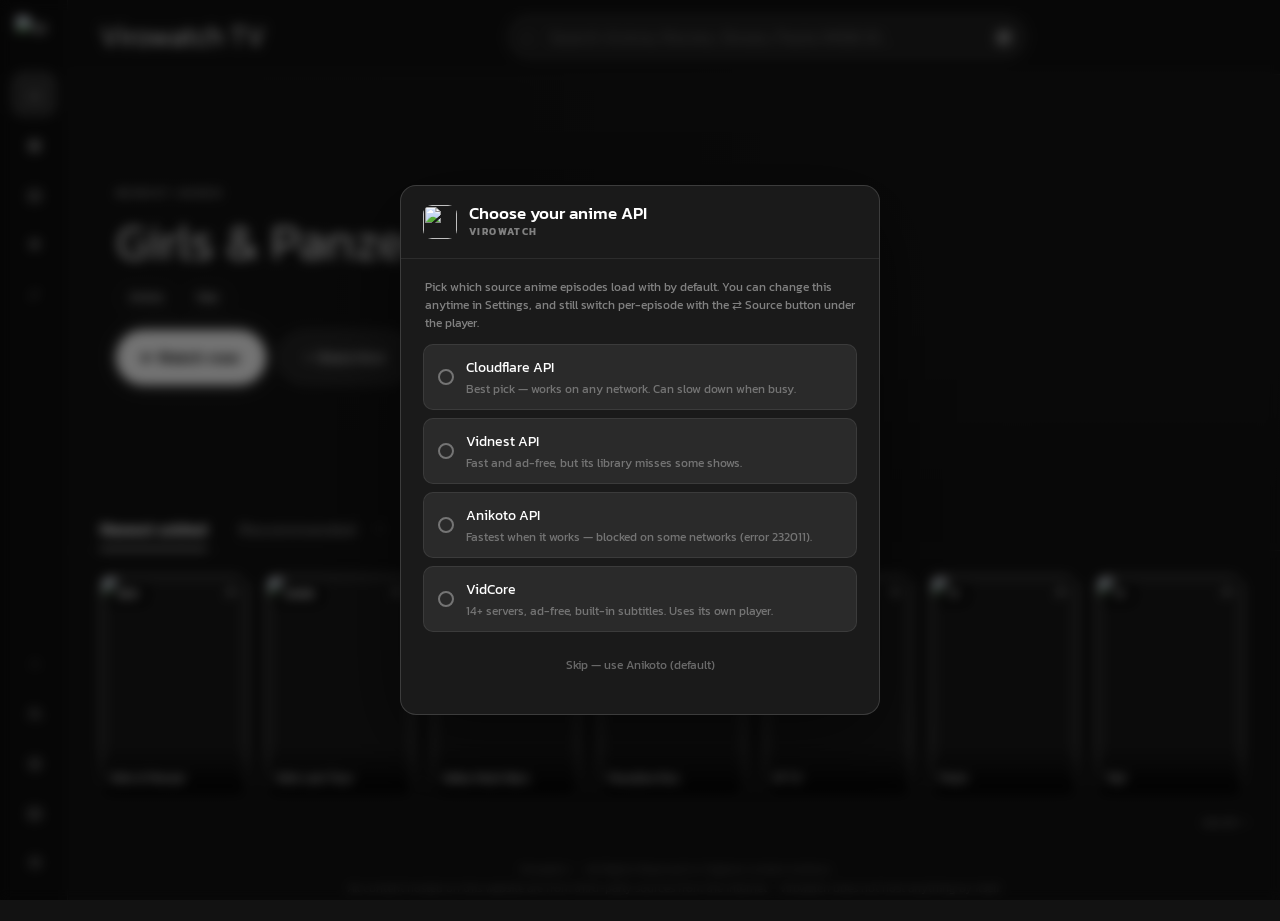
==== commit 8aba0d63: "Add files via upload" ====
--- a/tv.html
+++ b/tv.html
@@ -487,6 +487,15 @@
             </button>
             <button
                 class="rail-item"
+                id="railKqBtn"
+                type="button"
+                title="KazoQueue sync"
+            >
+                <span class="icon" id="railKqIcon">▤</span
+                ><span class="rail-label" id="railKqLabel">KazoQueue</span>
+            </button>
+            <button
+                class="rail-item"
                 id="railSettingsBtn"
                 type="button"
                 title="Settings &amp; themes"
@@ -677,6 +686,7 @@
         <script src="rumble-source.js?v=1"></script>
         <script src="watchlist.js?v=4"></script>
         <script src="anilist.js?v=4"></script>
+        <script src="kazoqueue-sync.js?v=1"></script>
         <script src="virohome.js?v=7"></script>
         <script src="hover-info.js?v=2"></script>
         <script src="airing.js?v=4"></script>
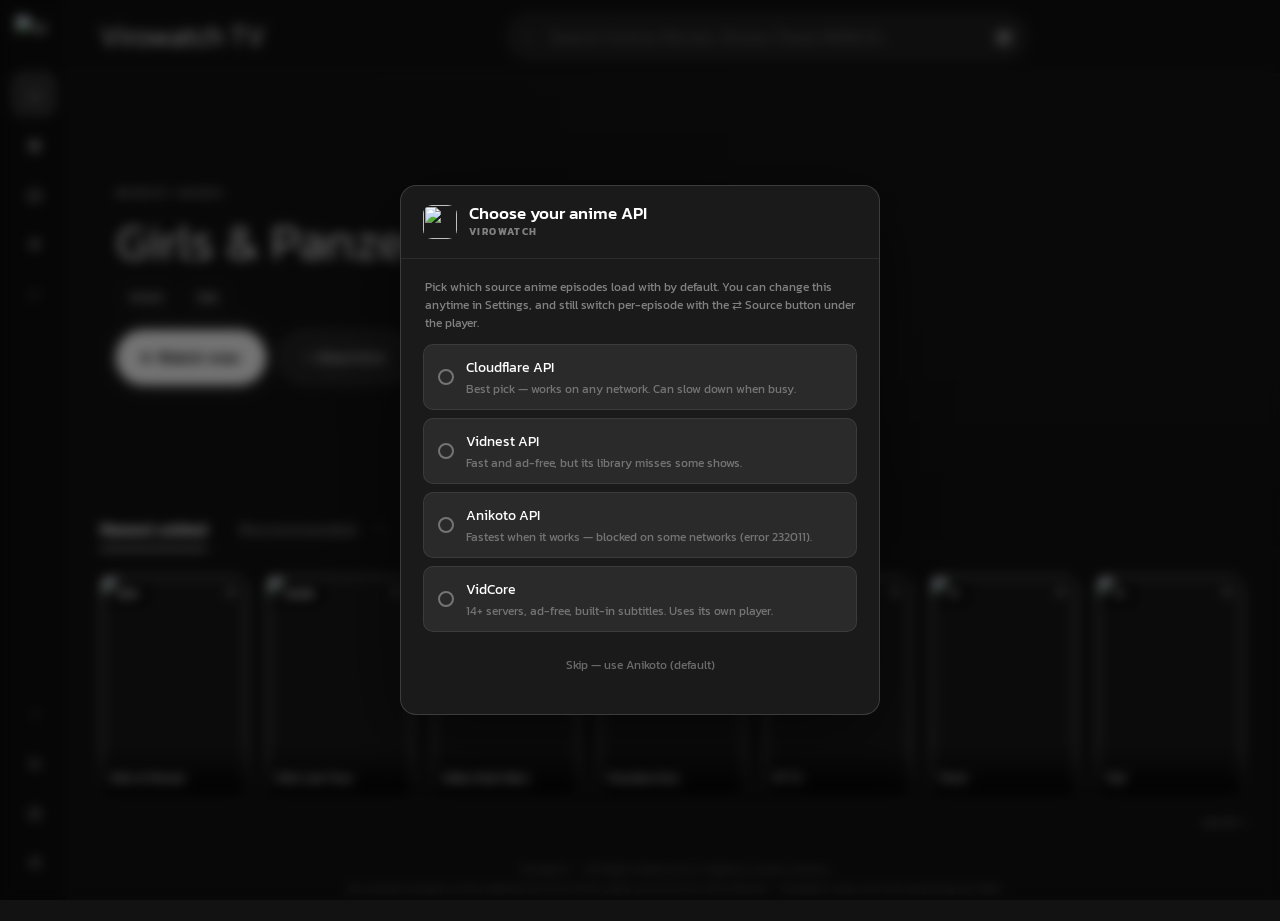
==== commit 4d91ed76: "Add files via upload" ====
--- a/tv.html
+++ b/tv.html
@@ -487,15 +487,6 @@
             </button>
             <button
                 class="rail-item"
-                id="railKqBtn"
-                type="button"
-                title="KazoQueue sync"
-            >
-                <span class="icon" id="railKqIcon">▤</span
-                ><span class="rail-label" id="railKqLabel">KazoQueue</span>
-            </button>
-            <button
-                class="rail-item"
                 id="railSettingsBtn"
                 type="button"
                 title="Settings &amp; themes"
